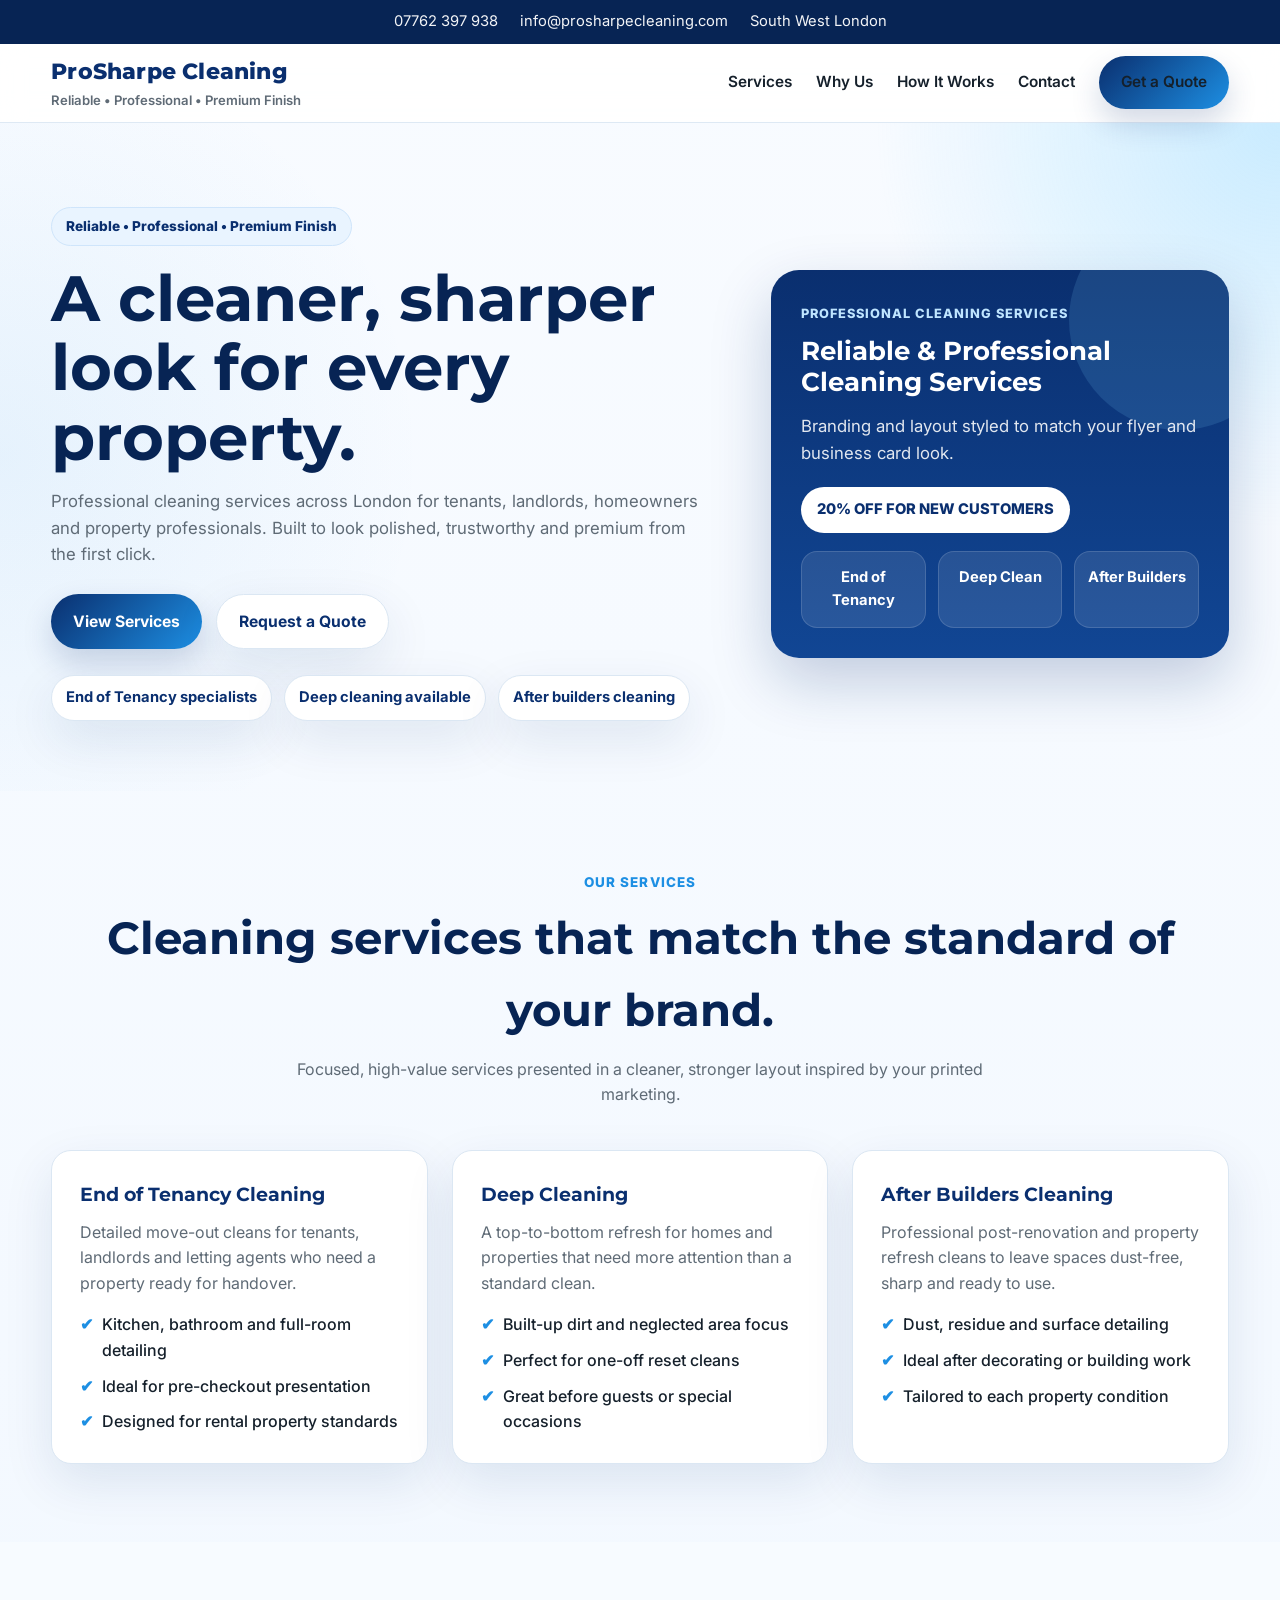
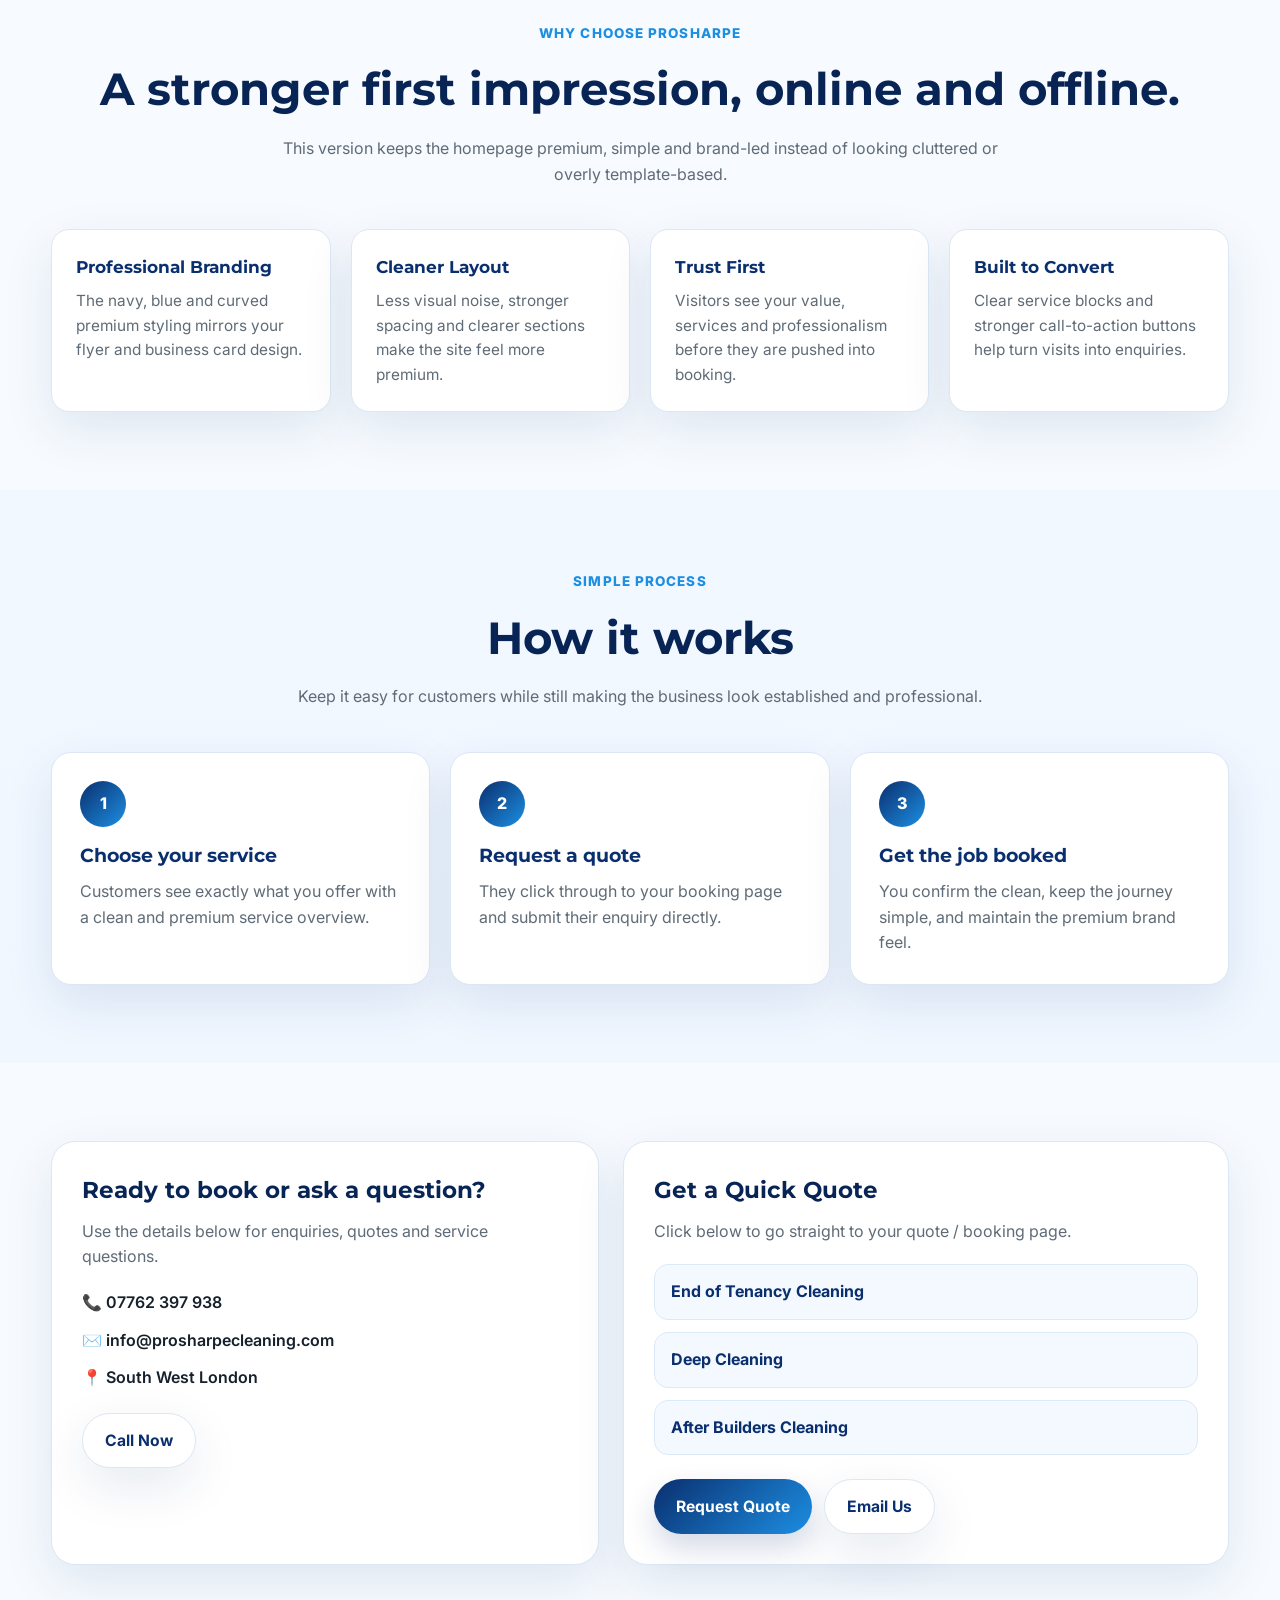
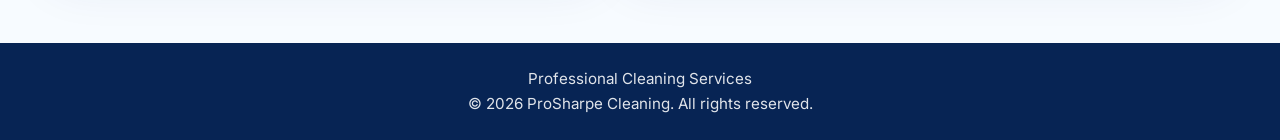
==== index.html @ 60912e48 "Update index.html" ====
<!DOCTYPE html>
<html lang="en">
<head>
  <meta charset="UTF-8" />
  <meta name="viewport" content="width=device-width, initial-scale=1.0" />
  <title>ProSharpe Cleaning | Professional Cleaning Services in London</title>
  <meta name="description" content="ProSharpe Cleaning provides professional end of tenancy cleaning, deep cleaning and after builders cleaning across London." />
  <link rel="preconnect" href="https://fonts.googleapis.com">
  <link rel="preconnect" href="https://fonts.gstatic.com" crossorigin>
  <link href="https://fonts.googleapis.com/css2?family=Montserrat:wght@500;600;700;800&family=Inter:wght@400;500;600;700;800&display=swap" rel="stylesheet">

  <style>
    :root{
      --navy:#0a2f6f;
      --navy-dark:#072454;
      --blue:#1d8fe3;
      --blue-light:#7fd3ff;
      --sky:#eef7ff;
      --white:#ffffff;
      --text:#15202b;
      --muted:#5f6b76;
      --line:#dbe7f3;
      --shadow:0 18px 50px rgba(10,47,111,0.10);
      --radius:20px;
      --radius-sm:14px;
      --max:1180px;
    }

    *{
      margin:0;
      padding:0;
      box-sizing:border-box;
    }

    html{
      scroll-behavior:smooth;
    }

    body{
      font-family:'Inter',sans-serif;
      color:var(--text);
      background:linear-gradient(180deg,#f8fbff 0%, #eef6ff 100%);
      line-height:1.6;
    }

    a{
      text-decoration:none;
      color:inherit;
    }

    img{
      max-width:100%;
      display:block;
    }

    .container{
      width:min(92%, var(--max));
      margin:0 auto;
    }

    .topbar{
      background:var(--navy-dark);
      color:var(--white);
      font-size:0.92rem;
    }

    .topbar .container{
      display:flex;
      justify-content:center;
      gap:22px;
      flex-wrap:wrap;
      padding:10px 0;
      text-align:center;
    }

    .topbar span{
      opacity:0.95;
    }

    header{
      position:sticky;
      top:0;
      z-index:1000;
      backdrop-filter:blur(12px);
      background:rgba(255,255,255,0.88);
      border-bottom:1px solid rgba(219,231,243,0.9);
    }

    nav{
      display:flex;
      align-items:center;
      justify-content:space-between;
      gap:20px;
      min-height:78px;
    }

    .brand{
      display:flex;
      flex-direction:column;
      gap:2px;
    }

    .brand-name{
      font-family:'Montserrat',sans-serif;
      font-size:1.35rem;
      font-weight:800;
      color:var(--navy);
      letter-spacing:0.2px;
    }

    .brand-tag{
      font-size:0.82rem;
      color:var(--muted);
      font-weight:600;
    }

    .nav-links{
      display:flex;
      align-items:center;
      gap:24px;
      flex-wrap:wrap;
    }

    .nav-links a{
      color:var(--text);
      font-weight:600;
      font-size:0.96rem;
      transition:0.2s ease;
    }

    .nav-links a:hover{
      color:var(--navy);
    }

    .btn{
      display:inline-flex;
      align-items:center;
      justify-content:center;
      gap:10px;
      padding:14px 22px;
      border-radius:999px;
      font-weight:700;
      font-size:0.98rem;
      transition:0.25s ease;
      border:none;
      cursor:pointer;
    }

    .btn-primary{
      background:linear-gradient(135deg,var(--navy),var(--blue));
      color:var(--white);
      box-shadow:0 14px 30px rgba(10,47,111,0.18);
    }

    .btn-primary:hover{
      transform:translateY(-2px);
    }

    .btn-secondary{
      background:var(--white);
      color:var(--navy);
      border:1px solid var(--line);
      box-shadow:var(--shadow);
    }

    .btn-secondary:hover{
      transform:translateY(-2px);
    }

    .hero{
      position:relative;
      overflow:hidden;
      padding:84px 0 70px;
      background:
        radial-gradient(circle at top right, rgba(127,211,255,0.38), transparent 28%),
        radial-gradient(circle at left center, rgba(29,143,227,0.08), transparent 32%);
    }

    .hero-grid{
      display:grid;
      grid-template-columns:1.2fr 0.8fr;
      gap:34px;
      align-items:center;
    }

    .eyebrow{
      display:inline-flex;
      align-items:center;
      gap:8px;
      background:#e9f4ff;
      color:var(--navy);
      border:1px solid #cfe5fb;
      border-radius:999px;
      padding:8px 14px;
      font-size:0.85rem;
      font-weight:800;
      margin-bottom:18px;
    }

    h1{
      font-family:'Montserrat',sans-serif;
      font-size:clamp(2.3rem,5vw,4.35rem);
      line-height:1.08;
      color:var(--navy-dark);
      margin-bottom:16px;
      max-width:720px;
    }

    .hero p{
      font-size:1.05rem;
      color:var(--muted);
      max-width:650px;
      margin-bottom:26px;
    }

    .hero-actions{
      display:flex;
      gap:14px;
      flex-wrap:wrap;
      margin-bottom:26px;
    }

    .hero-points{
      display:flex;
      flex-wrap:wrap;
      gap:12px;
    }

    .hero-points span{
      background:var(--white);
      border:1px solid var(--line);
      color:var(--navy);
      padding:10px 14px;
      border-radius:999px;
      font-weight:700;
      font-size:0.92rem;
      box-shadow:var(--shadow);
    }

    .hero-card{
      background:linear-gradient(180deg, #0a2f6f 0%, #114694 100%);
      color:var(--white);
      border-radius:28px;
      padding:30px;
      box-shadow:0 24px 60px rgba(10,47,111,0.22);
      position:relative;
      overflow:hidden;
    }

    .hero-card::before{
      content:"";
      position:absolute;
      width:220px;
      height:220px;
      border-radius:50%;
      background:rgba(127,211,255,0.14);
      top:-60px;
      right:-60px;
    }

    .hero-card small{
      display:inline-block;
      font-weight:800;
      font-size:0.8rem;
      letter-spacing:1px;
      text-transform:uppercase;
      color:#bfe5ff;
      margin-bottom:12px;
      position:relative;
      z-index:1;
    }

    .hero-card h3{
      font-family:'Montserrat',sans-serif;
      font-size:1.6rem;
      line-height:1.2;
      margin-bottom:16px;
      position:relative;
      z-index:1;
    }

    .hero-card p{
      color:rgba(255,255,255,0.88);
      margin-bottom:20px;
      position:relative;
      z-index:1;
    }

    .offer-badge{
      display:inline-flex;
      background:#ffffff;
      color:var(--navy);
      border-radius:999px;
      padding:11px 16px;
      font-weight:800;
      font-size:0.92rem;
      position:relative;
      z-index:1;
      margin-bottom:18px;
    }

    .service-mini{
      display:grid;
      grid-template-columns:repeat(3,1fr);
      gap:12px;
      position:relative;
      z-index:1;
    }

    .service-mini div{
      background:rgba(255,255,255,0.10);
      border:1px solid rgba(255,255,255,0.14);
      border-radius:16px;
      padding:14px 12px;
      text-align:center;
      font-weight:700;
      font-size:0.92rem;
    }

    section{
      padding:78px 0;
    }

    .section-heading{
      text-align:center;
      margin-bottom:42px;
    }

    .section-heading .label{
      display:inline-block;
      color:var(--blue);
      font-size:0.84rem;
      text-transform:uppercase;
      font-weight:800;
      letter-spacing:1.1px;
      margin-bottom:10px;
    }

    .section-heading h2{
      font-family:'Montserrat',sans-serif;
      font-size:clamp(1.8rem,4vw,2.8rem);
      color:var(--navy-dark);
      margin-bottom:10px;
    }

    .section-heading p{
      color:var(--muted);
      max-width:760px;
      margin:0 auto;
    }

    .services-grid{
      display:grid;
      grid-template-columns:repeat(3,1fr);
      gap:24px;
    }

    .card{
      background:var(--white);
      border:1px solid var(--line);
      border-radius:var(--radius);
      padding:28px;
      box-shadow:var(--shadow);
    }

    .card h3{
      font-family:'Montserrat',sans-serif;
      color:var(--navy);
      font-size:1.2rem;
      margin-bottom:10px;
    }

    .card p{
      color:var(--muted);
      margin-bottom:16px;
    }

    .card ul{
      list-style:none;
      display:grid;
      gap:10px;
    }

    .card ul li{
      position:relative;
      padding-left:22px;
      color:var(--text);
      font-weight:500;
    }

    .card ul li::before{
      content:"✔";
      position:absolute;
      left:0;
      top:0;
      color:var(--blue);
      font-weight:800;
    }

    .why-grid{
      display:grid;
      grid-template-columns:repeat(4,1fr);
      gap:20px;
    }

    .why-box{
      background:var(--white);
      border:1px solid var(--line);
      border-radius:18px;
      padding:24px;
      box-shadow:var(--shadow);
    }

    .why-box h3{
      color:var(--navy);
      margin-bottom:8px;
      font-family:'Montserrat',sans-serif;
      font-size:1.05rem;
    }

    .why-box p{
      color:var(--muted);
      font-size:0.96rem;
    }

    .steps{
      display:grid;
      grid-template-columns:repeat(3,1fr);
      gap:20px;
    }

    .step{
      background:var(--white);
      border:1px solid var(--line);
      border-radius:20px;
      padding:28px;
      box-shadow:var(--shadow);
    }

    .step-number{
      width:46px;
      height:46px;
      border-radius:50%;
      display:grid;
      place-items:center;
      background:linear-gradient(135deg,var(--navy),var(--blue));
      color:var(--white);
      font-weight:800;
      margin-bottom:14px;
    }

    .step h3{
      color:var(--navy);
      margin-bottom:8px;
      font-family:'Montserrat',sans-serif;
    }

    .step p{
      color:var(--muted);
    }

    .contact-wrap{
      display:grid;
      grid-template-columns:0.95fr 1.05fr;
      gap:24px;
      align-items:stretch;
    }

    .contact-card,
    .quote-card{
      background:var(--white);
      border:1px solid var(--line);
      border-radius:24px;
      padding:30px;
      box-shadow:var(--shadow);
    }

    .contact-card h3,
    .quote-card h3{
      font-family:'Montserrat',sans-serif;
      color:var(--navy-dark);
      font-size:1.45rem;
      margin-bottom:10px;
    }

    .contact-card p,
    .quote-card p{
      color:var(--muted);
      margin-bottom:20px;
    }

    .contact-list{
      list-style:none;
      display:grid;
      gap:12px;
      margin-bottom:22px;
    }

    .contact-list li{
      font-weight:600;
      color:var(--text);
    }

    .quote-features{
      display:grid;
      gap:12px;
      margin-bottom:24px;
    }

    .quote-features div{
      padding:14px 16px;
      border-radius:14px;
      background:#f4f9ff;
      border:1px solid #dbeaf9;
      color:var(--navy);
      font-weight:700;
    }

    .quote-actions{
      display:flex;
      gap:12px;
      flex-wrap:wrap;
    }

    footer{
      background:var(--navy-dark);
      color:rgba(255,255,255,0.88);
      padding:24px 0;
      text-align:center;
      font-size:0.95rem;
    }

    @media (max-width: 1100px){
      .hero-grid,
      .contact-wrap,
      .services-grid,
      .why-grid,
      .steps{
        grid-template-columns:1fr;
      }

      .service-mini{
        grid-template-columns:1fr;
      }
    }

    @media (max-width: 860px){
      nav{
        flex-direction:column;
        align-items:flex-start;
        padding:16px 0;
      }

      .nav-links{
        width:100%;
        gap:14px;
      }

      h1{
        font-size:2.35rem;
      }

      .hero{
        padding-top:54px;
      }
    }

    @media (max-width: 540px){
      .topbar .container{
        gap:8px;
        flex-direction:column;
      }

      .hero-actions,
      .quote-actions{
        flex-direction:column;
      }

      .btn{
        width:100%;
      }
    }
  </style>
</head>
<body>

  <div class="topbar">
    <div class="container">
      <span>07762 397 938</span>
      <span>info@prosharpecleaning.com</span>
      <span>South West London</span>
    </div>
  </div>

  <header>
    <div class="container">
      <nav>
        <div class="brand">
          <div class="brand-name">ProSharpe Cleaning</div>
          <div class="brand-tag">Reliable • Professional • Premium Finish</div>
        </div>

        <div class="nav-links">
          <a href="#services">Services</a>
          <a href="#why-us">Why Us</a>
          <a href="#how-it-works">How It Works</a>
          <a href="#contact">Contact</a>
          <a class="btn btn-primary" href="https://prosharpecleaning.simplybook.it/v2/#book" target="_blank" rel="noopener noreferrer">Get a Quote</a>
        </div>
      </nav>
    </div>
  </header>

  <main>
    <section class="hero" id="home">
      <div class="container">
        <div class="hero-grid">
          <div>
            <div class="eyebrow">Reliable • Professional • Premium Finish</div>
            <h1>A cleaner, sharper look for every property.</h1>
            <p>
              Professional cleaning services across London for tenants, landlords, homeowners and property professionals.
              Built to look polished, trustworthy and premium from the first click.
            </p>

            <div class="hero-actions">
              <a class="btn btn-primary" href="#services">View Services</a>
              <a class="btn btn-secondary" href="https://prosharpecleaning.simplybook.it/v2/#book" target="_blank" rel="noopener noreferrer">Request a Quote</a>
            </div>

            <div class="hero-points">
              <span>End of Tenancy specialists</span>
              <span>Deep cleaning available</span>
              <span>After builders cleaning</span>
            </div>
          </div>

          <div class="hero-card">
            <small>Professional Cleaning Services</small>
            <h3>Reliable & Professional Cleaning Services</h3>
            <p>
              Branding and layout styled to match your flyer and business card look.
            </p>
            <div class="offer-badge">20% OFF FOR NEW CUSTOMERS</div>

            <div class="service-mini">
              <div>End of Tenancy</div>
              <div>Deep Clean</div>
              <div>After Builders</div>
            </div>
          </div>
        </div>
      </div>
    </section>

    <section id="services">
      <div class="container">
        <div class="section-heading">
          <div class="label">Our Services</div>
          <h2>Cleaning services that match the standard of your brand.</h2>
          <p>
            Focused, high-value services presented in a cleaner, stronger layout inspired by your printed marketing.
          </p>
        </div>

        <div class="services-grid">
          <div class="card">
            <h3>End of Tenancy Cleaning</h3>
            <p>
              Detailed move-out cleans for tenants, landlords and letting agents who need a property ready for handover.
            </p>
            <ul>
              <li>Kitchen, bathroom and full-room detailing</li>
              <li>Ideal for pre-checkout presentation</li>
              <li>Designed for rental property standards</li>
            </ul>
          </div>

          <div class="card">
            <h3>Deep Cleaning</h3>
            <p>
              A top-to-bottom refresh for homes and properties that need more attention than a standard clean.
            </p>
            <ul>
              <li>Built-up dirt and neglected area focus</li>
              <li>Perfect for one-off reset cleans</li>
              <li>Great before guests or special occasions</li>
            </ul>
          </div>

          <div class="card">
            <h3>After Builders Cleaning</h3>
            <p>
              Professional post-renovation and property refresh cleans to leave spaces dust-free, sharp and ready to use.
            </p>
            <ul>
              <li>Dust, residue and surface detailing</li>
              <li>Ideal after decorating or building work</li>
              <li>Tailored to each property condition</li>
            </ul>
          </div>
        </div>
      </div>
    </section>

    <section id="why-us" style="background:#f7fbff;">
      <div class="container">
        <div class="section-heading">
          <div class="label">Why Choose ProSharpe</div>
          <h2>A stronger first impression, online and offline.</h2>
          <p>
            This version keeps the homepage premium, simple and brand-led instead of looking cluttered or overly template-based.
          </p>
        </div>

        <div class="why-grid">
          <div class="why-box">
            <h3>Professional Branding</h3>
            <p>The navy, blue and curved premium styling mirrors your flyer and business card design.</p>
          </div>
          <div class="why-box">
            <h3>Cleaner Layout</h3>
            <p>Less visual noise, stronger spacing and clearer sections make the site feel more premium.</p>
          </div>
          <div class="why-box">
            <h3>Trust First</h3>
            <p>Visitors see your value, services and professionalism before they are pushed into booking.</p>
          </div>
          <div class="why-box">
            <h3>Built to Convert</h3>
            <p>Clear service blocks and stronger call-to-action buttons help turn visits into enquiries.</p>
          </div>
        </div>
      </div>
    </section>

    <section id="how-it-works">
      <div class="container">
        <div class="section-heading">
          <div class="label">Simple Process</div>
          <h2>How it works</h2>
          <p>Keep it easy for customers while still making the business look established and professional.</p>
        </div>

        <div class="steps">
          <div class="step">
            <div class="step-number">1</div>
            <h3>Choose your service</h3>
            <p>Customers see exactly what you offer with a clean and premium service overview.</p>
          </div>

          <div class="step">
            <div class="step-number">2</div>
            <h3>Request a quote</h3>
            <p>They click through to your booking page and submit their enquiry directly.</p>
          </div>

          <div class="step">
            <div class="step-number">3</div>
            <h3>Get the job booked</h3>
            <p>You confirm the clean, keep the journey simple, and maintain the premium brand feel.</p>
          </div>
        </div>
      </div>
    </section>

    <section id="contact" style="background:#f7fbff;">
      <div class="container">
        <div class="contact-wrap">
          <div class="contact-card">
            <h3>Ready to book or ask a question?</h3>
            <p>Use the details below for enquiries, quotes and service questions.</p>

            <ul class="contact-list">
              <li>📞 07762 397 938</li>
              <li>✉️ info@prosharpecleaning.com</li>
              <li>📍 South West London</li>
            </ul>

            <a class="btn btn-secondary" href="tel:07762397938">Call Now</a>
          </div>

          <div class="quote-card">
            <h3>Get a Quick Quote</h3>
            <p>
              Click below to go straight to your quote / booking page.
            </p>

            <div class="quote-features">
              <div>End of Tenancy Cleaning</div>
              <div>Deep Cleaning</div>
              <div>After Builders Cleaning</div>
            </div>

            <div class="quote-actions">
              <a class="btn btn-primary" href="https://prosharpecleaning.simplybook.it/v2/#book" target="_blank" rel="noopener noreferrer">Request Quote</a>
              <a class="btn btn-secondary" href="mailto:info@prosharpecleaning.com">Email Us</a>
            </div>
          </div>
        </div>
      </div>
    </section>
  </main>

  <footer>
    <div class="container">
      Professional Cleaning Services<br>
      © 2026 ProSharpe Cleaning. All rights reserved.
    </div>
  </footer>

</body>
</html>
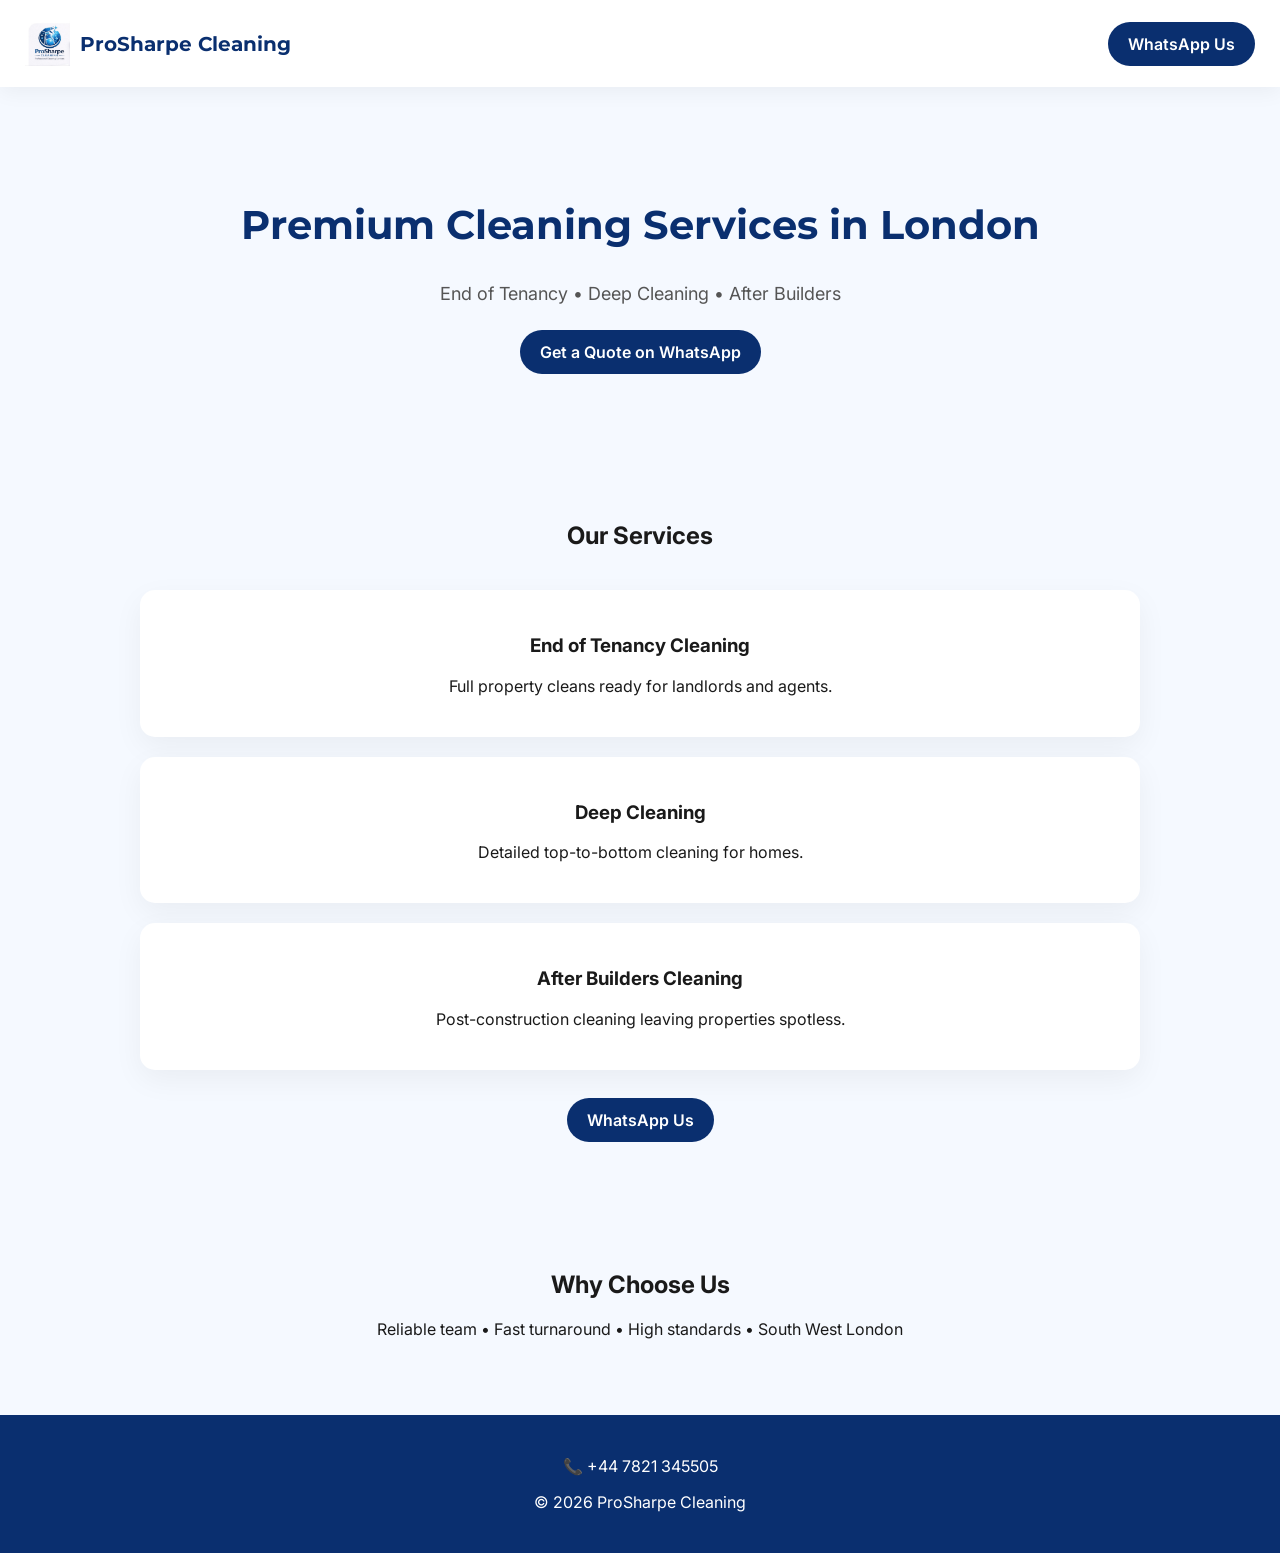
==== commit bb47bd2b: "Update index.html" ====
--- a/index.html
+++ b/index.html
@@ -1,813 +1,148 @@
 <!DOCTYPE html>
 <html lang="en">
 <head>
-  <meta charset="UTF-8" />
-  <meta name="viewport" content="width=device-width, initial-scale=1.0" />
-  <title>ProSharpe Cleaning | Professional Cleaning Services in London</title>
-  <meta name="description" content="ProSharpe Cleaning provides professional end of tenancy cleaning, deep cleaning and after builders cleaning across London." />
-  <link rel="preconnect" href="https://fonts.googleapis.com">
-  <link rel="preconnect" href="https://fonts.gstatic.com" crossorigin>
-  <link href="https://fonts.googleapis.com/css2?family=Montserrat:wght@500;600;700;800&family=Inter:wght@400;500;600;700;800&display=swap" rel="stylesheet">
+<meta charset="UTF-8">
+<meta name="viewport" content="width=device-width, initial-scale=1.0">
+<title>ProSharpe Cleaning | Premium Cleaning Services London</title>
 
-  <style>
-    :root{
-      --navy:#0a2f6f;
-      --navy-dark:#072454;
-      --blue:#1d8fe3;
-      --blue-light:#7fd3ff;
-      --sky:#eef7ff;
-      --white:#ffffff;
-      --text:#15202b;
-      --muted:#5f6b76;
-      --line:#dbe7f3;
-      --shadow:0 18px 50px rgba(10,47,111,0.10);
-      --radius:20px;
-      --radius-sm:14px;
-      --max:1180px;
-    }
+<link href="https://fonts.googleapis.com/css2?family=Montserrat:wght@600;700;800&family=Inter:wght@400;500;600&display=swap" rel="stylesheet">
 
-    *{
-      margin:0;
-      padding:0;
-      box-sizing:border-box;
-    }
+<style>
+body {
+  margin:0;
+  font-family:'Inter', sans-serif;
+  background:#f5f9ff;
+  color:#1a1a1a;
+}
 
-    html{
-      scroll-behavior:smooth;
-    }
+header {
+  background:#fff;
+  padding:15px 25px;
+  display:flex;
+  justify-content:space-between;
+  align-items:center;
+  box-shadow:0 5px 20px rgba(0,0,0,0.05);
+}
 
-    body{
-      font-family:'Inter',sans-serif;
-      color:var(--text);
-      background:linear-gradient(180deg,#f8fbff 0%, #eef6ff 100%);
-      line-height:1.6;
-    }
+.logo {
+  display:flex;
+  align-items:center;
+  gap:10px;
+}
 
-    a{
-      text-decoration:none;
-      color:inherit;
-    }
+.logo img {
+  height:45px;
+}
 
-    img{
-      max-width:100%;
-      display:block;
-    }
+.logo h2 {
+  font-family:'Montserrat', sans-serif;
+  color:#0a2f6f;
+  font-size:20px;
+}
 
-    .container{
-      width:min(92%, var(--max));
-      margin:0 auto;
-    }
+.btn {
+  background:#0a2f6f;
+  color:#fff;
+  padding:12px 20px;
+  border-radius:50px;
+  text-decoration:none;
+  font-weight:600;
+}
 
-    .topbar{
-      background:var(--navy-dark);
-      color:var(--white);
-      font-size:0.92rem;
-    }
+.hero {
+  padding:80px 20px;
+  text-align:center;
+}
 
-    .topbar .container{
-      display:flex;
-      justify-content:center;
-      gap:22px;
-      flex-wrap:wrap;
-      padding:10px 0;
-      text-align:center;
-    }
+.hero h1 {
+  font-family:'Montserrat', sans-serif;
+  font-size:40px;
+  color:#0a2f6f;
+}
 
-    .topbar span{
-      opacity:0.95;
-    }
+.hero p {
+  margin-top:15px;
+  font-size:18px;
+  color:#555;
+}
 
-    header{
-      position:sticky;
-      top:0;
-      z-index:1000;
-      backdrop-filter:blur(12px);
-      background:rgba(255,255,255,0.88);
-      border-bottom:1px solid rgba(219,231,243,0.9);
-    }
+.section {
+  padding:60px 20px;
+  text-align:center;
+}
 
-    nav{
-      display:flex;
-      align-items:center;
-      justify-content:space-between;
-      gap:20px;
-      min-height:78px;
-    }
+.services {
+  display:grid;
+  gap:20px;
+  max-width:1000px;
+  margin:40px auto;
+}
 
-    .brand{
-      display:flex;
-      flex-direction:column;
-      gap:2px;
-    }
+.card {
+  background:#fff;
+  padding:25px;
+  border-radius:15px;
+  box-shadow:0 10px 30px rgba(0,0,0,0.05);
+}
 
-    .brand-name{
-      font-family:'Montserrat',sans-serif;
-      font-size:1.35rem;
-      font-weight:800;
-      color:var(--navy);
-      letter-spacing:0.2px;
-    }
+footer {
+  background:#0a2f6f;
+  color:#fff;
+  text-align:center;
+  padding:25px;
+}
+</style>
+</head>
 
-    .brand-tag{
-      font-size:0.82rem;
-      color:var(--muted);
-      font-weight:600;
-    }
-
-    .nav-links{
-      display:flex;
-      align-items:center;
-      gap:24px;
-      flex-wrap:wrap;
-    }
-
-    .nav-links a{
-      color:var(--text);
-      font-weight:600;
-      font-size:0.96rem;
-      transition:0.2s ease;
-    }
-
-    .nav-links a:hover{
-      color:var(--navy);
-    }
-
-    .btn{
-      display:inline-flex;
-      align-items:center;
-      justify-content:center;
-      gap:10px;
-      padding:14px 22px;
-      border-radius:999px;
-      font-weight:700;
-      font-size:0.98rem;
-      transition:0.25s ease;
-      border:none;
-      cursor:pointer;
-    }
-
-    .btn-primary{
-      background:linear-gradient(135deg,var(--navy),var(--blue));
-      color:var(--white);
-      box-shadow:0 14px 30px rgba(10,47,111,0.18);
-    }
-
-    .btn-primary:hover{
-      transform:translateY(-2px);
-    }
-
-    .btn-secondary{
-      background:var(--white);
-      color:var(--navy);
-      border:1px solid var(--line);
-      box-shadow:var(--shadow);
-    }
-
-    .btn-secondary:hover{
-      transform:translateY(-2px);
-    }
-
-    .hero{
-      position:relative;
-      overflow:hidden;
-      padding:84px 0 70px;
-      background:
-        radial-gradient(circle at top right, rgba(127,211,255,0.38), transparent 28%),
-        radial-gradient(circle at left center, rgba(29,143,227,0.08), transparent 32%);
-    }
-
-    .hero-grid{
-      display:grid;
-      grid-template-columns:1.2fr 0.8fr;
-      gap:34px;
-      align-items:center;
-    }
-
-    .eyebrow{
-      display:inline-flex;
-      align-items:center;
-      gap:8px;
-      background:#e9f4ff;
-      color:var(--navy);
-      border:1px solid #cfe5fb;
-      border-radius:999px;
-      padding:8px 14px;
-      font-size:0.85rem;
-      font-weight:800;
-      margin-bottom:18px;
-    }
-
-    h1{
-      font-family:'Montserrat',sans-serif;
-      font-size:clamp(2.3rem,5vw,4.35rem);
-      line-height:1.08;
-      color:var(--navy-dark);
-      margin-bottom:16px;
-      max-width:720px;
-    }
-
-    .hero p{
-      font-size:1.05rem;
-      color:var(--muted);
-      max-width:650px;
-      margin-bottom:26px;
-    }
-
-    .hero-actions{
-      display:flex;
-      gap:14px;
-      flex-wrap:wrap;
-      margin-bottom:26px;
-    }
-
-    .hero-points{
-      display:flex;
-      flex-wrap:wrap;
-      gap:12px;
-    }
-
-    .hero-points span{
-      background:var(--white);
-      border:1px solid var(--line);
-      color:var(--navy);
-      padding:10px 14px;
-      border-radius:999px;
-      font-weight:700;
-      font-size:0.92rem;
-      box-shadow:var(--shadow);
-    }
-
-    .hero-card{
-      background:linear-gradient(180deg, #0a2f6f 0%, #114694 100%);
-      color:var(--white);
-      border-radius:28px;
-      padding:30px;
-      box-shadow:0 24px 60px rgba(10,47,111,0.22);
-      position:relative;
-      overflow:hidden;
-    }
-
-    .hero-card::before{
-      content:"";
-      position:absolute;
-      width:220px;
-      height:220px;
-      border-radius:50%;
-      background:rgba(127,211,255,0.14);
-      top:-60px;
-      right:-60px;
-    }
-
-    .hero-card small{
-      display:inline-block;
-      font-weight:800;
-      font-size:0.8rem;
-      letter-spacing:1px;
-      text-transform:uppercase;
-      color:#bfe5ff;
-      margin-bottom:12px;
-      position:relative;
-      z-index:1;
-    }
-
-    .hero-card h3{
-      font-family:'Montserrat',sans-serif;
-      font-size:1.6rem;
-      line-height:1.2;
-      margin-bottom:16px;
-      position:relative;
-      z-index:1;
-    }
-
-    .hero-card p{
-      color:rgba(255,255,255,0.88);
-      margin-bottom:20px;
-      position:relative;
-      z-index:1;
-    }
-
-    .offer-badge{
-      display:inline-flex;
-      background:#ffffff;
-      color:var(--navy);
-      border-radius:999px;
-      padding:11px 16px;
-      font-weight:800;
-      font-size:0.92rem;
-      position:relative;
-      z-index:1;
-      margin-bottom:18px;
-    }
-
-    .service-mini{
-      display:grid;
-      grid-template-columns:repeat(3,1fr);
-      gap:12px;
-      position:relative;
-      z-index:1;
-    }
-
-    .service-mini div{
-      background:rgba(255,255,255,0.10);
-      border:1px solid rgba(255,255,255,0.14);
-      border-radius:16px;
-      padding:14px 12px;
-      text-align:center;
-      font-weight:700;
-      font-size:0.92rem;
-    }
-
-    section{
-      padding:78px 0;
-    }
-
-    .section-heading{
-      text-align:center;
-      margin-bottom:42px;
-    }
-
-    .section-heading .label{
-      display:inline-block;
-      color:var(--blue);
-      font-size:0.84rem;
-      text-transform:uppercase;
-      font-weight:800;
-      letter-spacing:1.1px;
-      margin-bottom:10px;
-    }
-
-    .section-heading h2{
-      font-family:'Montserrat',sans-serif;
-      font-size:clamp(1.8rem,4vw,2.8rem);
-      color:var(--navy-dark);
-      margin-bottom:10px;
-    }
-
-    .section-heading p{
-      color:var(--muted);
-      max-width:760px;
-      margin:0 auto;
-    }
-
-    .services-grid{
-      display:grid;
-      grid-template-columns:repeat(3,1fr);
-      gap:24px;
-    }
-
-    .card{
-      background:var(--white);
-      border:1px solid var(--line);
-      border-radius:var(--radius);
-      padding:28px;
-      box-shadow:var(--shadow);
-    }
-
-    .card h3{
-      font-family:'Montserrat',sans-serif;
-      color:var(--navy);
-      font-size:1.2rem;
-      margin-bottom:10px;
-    }
-
-    .card p{
-      color:var(--muted);
-      margin-bottom:16px;
-    }
-
-    .card ul{
-      list-style:none;
-      display:grid;
-      gap:10px;
-    }
-
-    .card ul li{
-      position:relative;
-      padding-left:22px;
-      color:var(--text);
-      font-weight:500;
-    }
-
-    .card ul li::before{
-      content:"✔";
-      position:absolute;
-      left:0;
-      top:0;
-      color:var(--blue);
-      font-weight:800;
-    }
-
-    .why-grid{
-      display:grid;
-      grid-template-columns:repeat(4,1fr);
-      gap:20px;
-    }
-
-    .why-box{
-      background:var(--white);
-      border:1px solid var(--line);
-      border-radius:18px;
-      padding:24px;
-      box-shadow:var(--shadow);
-    }
-
-    .why-box h3{
-      color:var(--navy);
-      margin-bottom:8px;
-      font-family:'Montserrat',sans-serif;
-      font-size:1.05rem;
-    }
-
-    .why-box p{
-      color:var(--muted);
-      font-size:0.96rem;
-    }
-
-    .steps{
-      display:grid;
-      grid-template-columns:repeat(3,1fr);
-      gap:20px;
-    }
-
-    .step{
-      background:var(--white);
-      border:1px solid var(--line);
-      border-radius:20px;
-      padding:28px;
-      box-shadow:var(--shadow);
-    }
-
-    .step-number{
-      width:46px;
-      height:46px;
-      border-radius:50%;
-      display:grid;
-      place-items:center;
-      background:linear-gradient(135deg,var(--navy),var(--blue));
-      color:var(--white);
-      font-weight:800;
-      margin-bottom:14px;
-    }
-
-    .step h3{
-      color:var(--navy);
-      margin-bottom:8px;
-      font-family:'Montserrat',sans-serif;
-    }
-
-    .step p{
-      color:var(--muted);
-    }
-
-    .contact-wrap{
-      display:grid;
-      grid-template-columns:0.95fr 1.05fr;
-      gap:24px;
-      align-items:stretch;
-    }
-
-    .contact-card,
-    .quote-card{
-      background:var(--white);
-      border:1px solid var(--line);
-      border-radius:24px;
-      padding:30px;
-      box-shadow:var(--shadow);
-    }
-
-    .contact-card h3,
-    .quote-card h3{
-      font-family:'Montserrat',sans-serif;
-      color:var(--navy-dark);
-      font-size:1.45rem;
-      margin-bottom:10px;
-    }
-
-    .contact-card p,
-    .quote-card p{
-      color:var(--muted);
-      margin-bottom:20px;
-    }
-
-    .contact-list{
-      list-style:none;
-      display:grid;
-      gap:12px;
-      margin-bottom:22px;
-    }
-
-    .contact-list li{
-      font-weight:600;
-      color:var(--text);
-    }
-
-    .quote-features{
-      display:grid;
-      gap:12px;
-      margin-bottom:24px;
-    }
-
-    .quote-features div{
-      padding:14px 16px;
-      border-radius:14px;
-      background:#f4f9ff;
-      border:1px solid #dbeaf9;
-      color:var(--navy);
-      font-weight:700;
-    }
-
-    .quote-actions{
-      display:flex;
-      gap:12px;
-      flex-wrap:wrap;
-    }
-
-    footer{
-      background:var(--navy-dark);
-      color:rgba(255,255,255,0.88);
-      padding:24px 0;
-      text-align:center;
-      font-size:0.95rem;
-    }
-
-    @media (max-width: 1100px){
-      .hero-grid,
-      .contact-wrap,
-      .services-grid,
-      .why-grid,
-      .steps{
-        grid-template-columns:1fr;
-      }
-
-      .service-mini{
-        grid-template-columns:1fr;
-      }
-    }
-
-    @media (max-width: 860px){
-      nav{
-        flex-direction:column;
-        align-items:flex-start;
-        padding:16px 0;
-      }
-
-      .nav-links{
-        width:100%;
-        gap:14px;
-      }
-
-      h1{
-        font-size:2.35rem;
-      }
-
-      .hero{
-        padding-top:54px;
-      }
-    }
-
-    @media (max-width: 540px){
-      .topbar .container{
-        gap:8px;
-        flex-direction:column;
-      }
-
-      .hero-actions,
-      .quote-actions{
-        flex-direction:column;
-      }
-
-      .btn{
-        width:100%;
-      }
-    }
-  </style>
-</head>
 <body>
 
-  <div class="topbar">
-    <div class="container">
-      <span>07762 397 938</span>
-      <span>info@prosharpecleaning.com</span>
-      <span>South West London</span>
+<header>
+  <div class="logo">
+    <img src="logo.jpg" alt="ProSharpe Cleaning">
+    <h2>ProSharpe Cleaning</h2>
+  </div>
+  <a class="btn" href="https://wa.me/447821345505?text=Hi%20ProSharpe%20Cleaning%2C%20I%27d%20like%20a%20quote">WhatsApp Us</a>
+</header>
+
+<section class="hero">
+  <h1>Premium Cleaning Services in London</h1>
+  <p>End of Tenancy • Deep Cleaning • After Builders</p>
+  <br>
+  <a class="btn" href="https://wa.me/447821345505?text=Hi%20ProSharpe%20Cleaning%2C%20I%27d%20like%20a%20quote">Get a Quote on WhatsApp</a>
+</section>
+
+<section class="section">
+  <h2>Our Services</h2>
+
+  <div class="services">
+    <div class="card">
+      <h3>End of Tenancy Cleaning</h3>
+      <p>Full property cleans ready for landlords and agents.</p>
+    </div>
+
+    <div class="card">
+      <h3>Deep Cleaning</h3>
+      <p>Detailed top-to-bottom cleaning for homes.</p>
+    </div>
+
+    <div class="card">
+      <h3>After Builders Cleaning</h3>
+      <p>Post-construction cleaning leaving properties spotless.</p>
     </div>
   </div>
 
-  <header>
-    <div class="container">
-      <nav>
-        <div class="brand">
-          <div class="brand-name">ProSharpe Cleaning</div>
-          <div class="brand-tag">Reliable • Professional • Premium Finish</div>
-        </div>
+  <a class="btn" href="https://wa.me/447821345505?text=Hi%20ProSharpe%20Cleaning%2C%20I%27d%20like%20a%20quote">WhatsApp Us</a>
+</section>
 
-        <div class="nav-links">
-          <a href="#services">Services</a>
-          <a href="#why-us">Why Us</a>
-          <a href="#how-it-works">How It Works</a>
-          <a href="#contact">Contact</a>
-          <a class="btn btn-primary" href="https://prosharpecleaning.simplybook.it/v2/#book" target="_blank" rel="noopener noreferrer">Get a Quote</a>
-        </div>
-      </nav>
-    </div>
-  </header>
+<section class="section">
+  <h2>Why Choose Us</h2>
+  <p>Reliable team • Fast turnaround • High standards • South West London</p>
+</section>
 
-  <main>
-    <section class="hero" id="home">
-      <div class="container">
-        <div class="hero-grid">
-          <div>
-            <div class="eyebrow">Reliable • Professional • Premium Finish</div>
-            <h1>A cleaner, sharper look for every property.</h1>
-            <p>
-              Professional cleaning services across London for tenants, landlords, homeowners and property professionals.
-              Built to look polished, trustworthy and premium from the first click.
-            </p>
-
-            <div class="hero-actions">
-              <a class="btn btn-primary" href="#services">View Services</a>
-              <a class="btn btn-secondary" href="https://prosharpecleaning.simplybook.it/v2/#book" target="_blank" rel="noopener noreferrer">Request a Quote</a>
-            </div>
-
-            <div class="hero-points">
-              <span>End of Tenancy specialists</span>
-              <span>Deep cleaning available</span>
-              <span>After builders cleaning</span>
-            </div>
-          </div>
-
-          <div class="hero-card">
-            <small>Professional Cleaning Services</small>
-            <h3>Reliable & Professional Cleaning Services</h3>
-            <p>
-              Branding and layout styled to match your flyer and business card look.
-            </p>
-            <div class="offer-badge">20% OFF FOR NEW CUSTOMERS</div>
-
-            <div class="service-mini">
-              <div>End of Tenancy</div>
-              <div>Deep Clean</div>
-              <div>After Builders</div>
-            </div>
-          </div>
-        </div>
-      </div>
-    </section>
-
-    <section id="services">
-      <div class="container">
-        <div class="section-heading">
-          <div class="label">Our Services</div>
-          <h2>Cleaning services that match the standard of your brand.</h2>
-          <p>
-            Focused, high-value services presented in a cleaner, stronger layout inspired by your printed marketing.
-          </p>
-        </div>
-
-        <div class="services-grid">
-          <div class="card">
-            <h3>End of Tenancy Cleaning</h3>
-            <p>
-              Detailed move-out cleans for tenants, landlords and letting agents who need a property ready for handover.
-            </p>
-            <ul>
-              <li>Kitchen, bathroom and full-room detailing</li>
-              <li>Ideal for pre-checkout presentation</li>
-              <li>Designed for rental property standards</li>
-            </ul>
-          </div>
-
-          <div class="card">
-            <h3>Deep Cleaning</h3>
-            <p>
-              A top-to-bottom refresh for homes and properties that need more attention than a standard clean.
-            </p>
-            <ul>
-              <li>Built-up dirt and neglected area focus</li>
-              <li>Perfect for one-off reset cleans</li>
-              <li>Great before guests or special occasions</li>
-            </ul>
-          </div>
-
-          <div class="card">
-            <h3>After Builders Cleaning</h3>
-            <p>
-              Professional post-renovation and property refresh cleans to leave spaces dust-free, sharp and ready to use.
-            </p>
-            <ul>
-              <li>Dust, residue and surface detailing</li>
-              <li>Ideal after decorating or building work</li>
-              <li>Tailored to each property condition</li>
-            </ul>
-          </div>
-        </div>
-      </div>
-    </section>
-
-    <section id="why-us" style="background:#f7fbff;">
-      <div class="container">
-        <div class="section-heading">
-          <div class="label">Why Choose ProSharpe</div>
-          <h2>A stronger first impression, online and offline.</h2>
-          <p>
-            This version keeps the homepage premium, simple and brand-led instead of looking cluttered or overly template-based.
-          </p>
-        </div>
-
-        <div class="why-grid">
-          <div class="why-box">
-            <h3>Professional Branding</h3>
-            <p>The navy, blue and curved premium styling mirrors your flyer and business card design.</p>
-          </div>
-          <div class="why-box">
-            <h3>Cleaner Layout</h3>
-            <p>Less visual noise, stronger spacing and clearer sections make the site feel more premium.</p>
-          </div>
-          <div class="why-box">
-            <h3>Trust First</h3>
-            <p>Visitors see your value, services and professionalism before they are pushed into booking.</p>
-          </div>
-          <div class="why-box">
-            <h3>Built to Convert</h3>
-            <p>Clear service blocks and stronger call-to-action buttons help turn visits into enquiries.</p>
-          </div>
-        </div>
-      </div>
-    </section>
-
-    <section id="how-it-works">
-      <div class="container">
-        <div class="section-heading">
-          <div class="label">Simple Process</div>
-          <h2>How it works</h2>
-          <p>Keep it easy for customers while still making the business look established and professional.</p>
-        </div>
-
-        <div class="steps">
-          <div class="step">
-            <div class="step-number">1</div>
-            <h3>Choose your service</h3>
-            <p>Customers see exactly what you offer with a clean and premium service overview.</p>
-          </div>
-
-          <div class="step">
-            <div class="step-number">2</div>
-            <h3>Request a quote</h3>
-            <p>They click through to your booking page and submit their enquiry directly.</p>
-          </div>
-
-          <div class="step">
-            <div class="step-number">3</div>
-            <h3>Get the job booked</h3>
-            <p>You confirm the clean, keep the journey simple, and maintain the premium brand feel.</p>
-          </div>
-        </div>
-      </div>
-    </section>
-
-    <section id="contact" style="background:#f7fbff;">
-      <div class="container">
-        <div class="contact-wrap">
-          <div class="contact-card">
-            <h3>Ready to book or ask a question?</h3>
-            <p>Use the details below for enquiries, quotes and service questions.</p>
-
-            <ul class="contact-list">
-              <li>📞 07762 397 938</li>
-              <li>✉️ info@prosharpecleaning.com</li>
-              <li>📍 South West London</li>
-            </ul>
-
-            <a class="btn btn-secondary" href="tel:07762397938">Call Now</a>
-          </div>
-
-          <div class="quote-card">
-            <h3>Get a Quick Quote</h3>
-            <p>
-              Click below to go straight to your quote / booking page.
-            </p>
-
-            <div class="quote-features">
-              <div>End of Tenancy Cleaning</div>
-              <div>Deep Cleaning</div>
-              <div>After Builders Cleaning</div>
-            </div>
-
-            <div class="quote-actions">
-              <a class="btn btn-primary" href="https://prosharpecleaning.simplybook.it/v2/#book" target="_blank" rel="noopener noreferrer">Request Quote</a>
-              <a class="btn btn-secondary" href="mailto:info@prosharpecleaning.com">Email Us</a>
-            </div>
-          </div>
-        </div>
-      </div>
-    </section>
-  </main>
-
-  <footer>
-    <div class="container">
-      Professional Cleaning Services<br>
-      © 2026 ProSharpe Cleaning. All rights reserved.
-    </div>
-  </footer>
+<footer>
+  <p>📞 +44 7821 345505</p>
+  <p>© 2026 ProSharpe Cleaning</p>
+</footer>
 
 </body>
 </html>
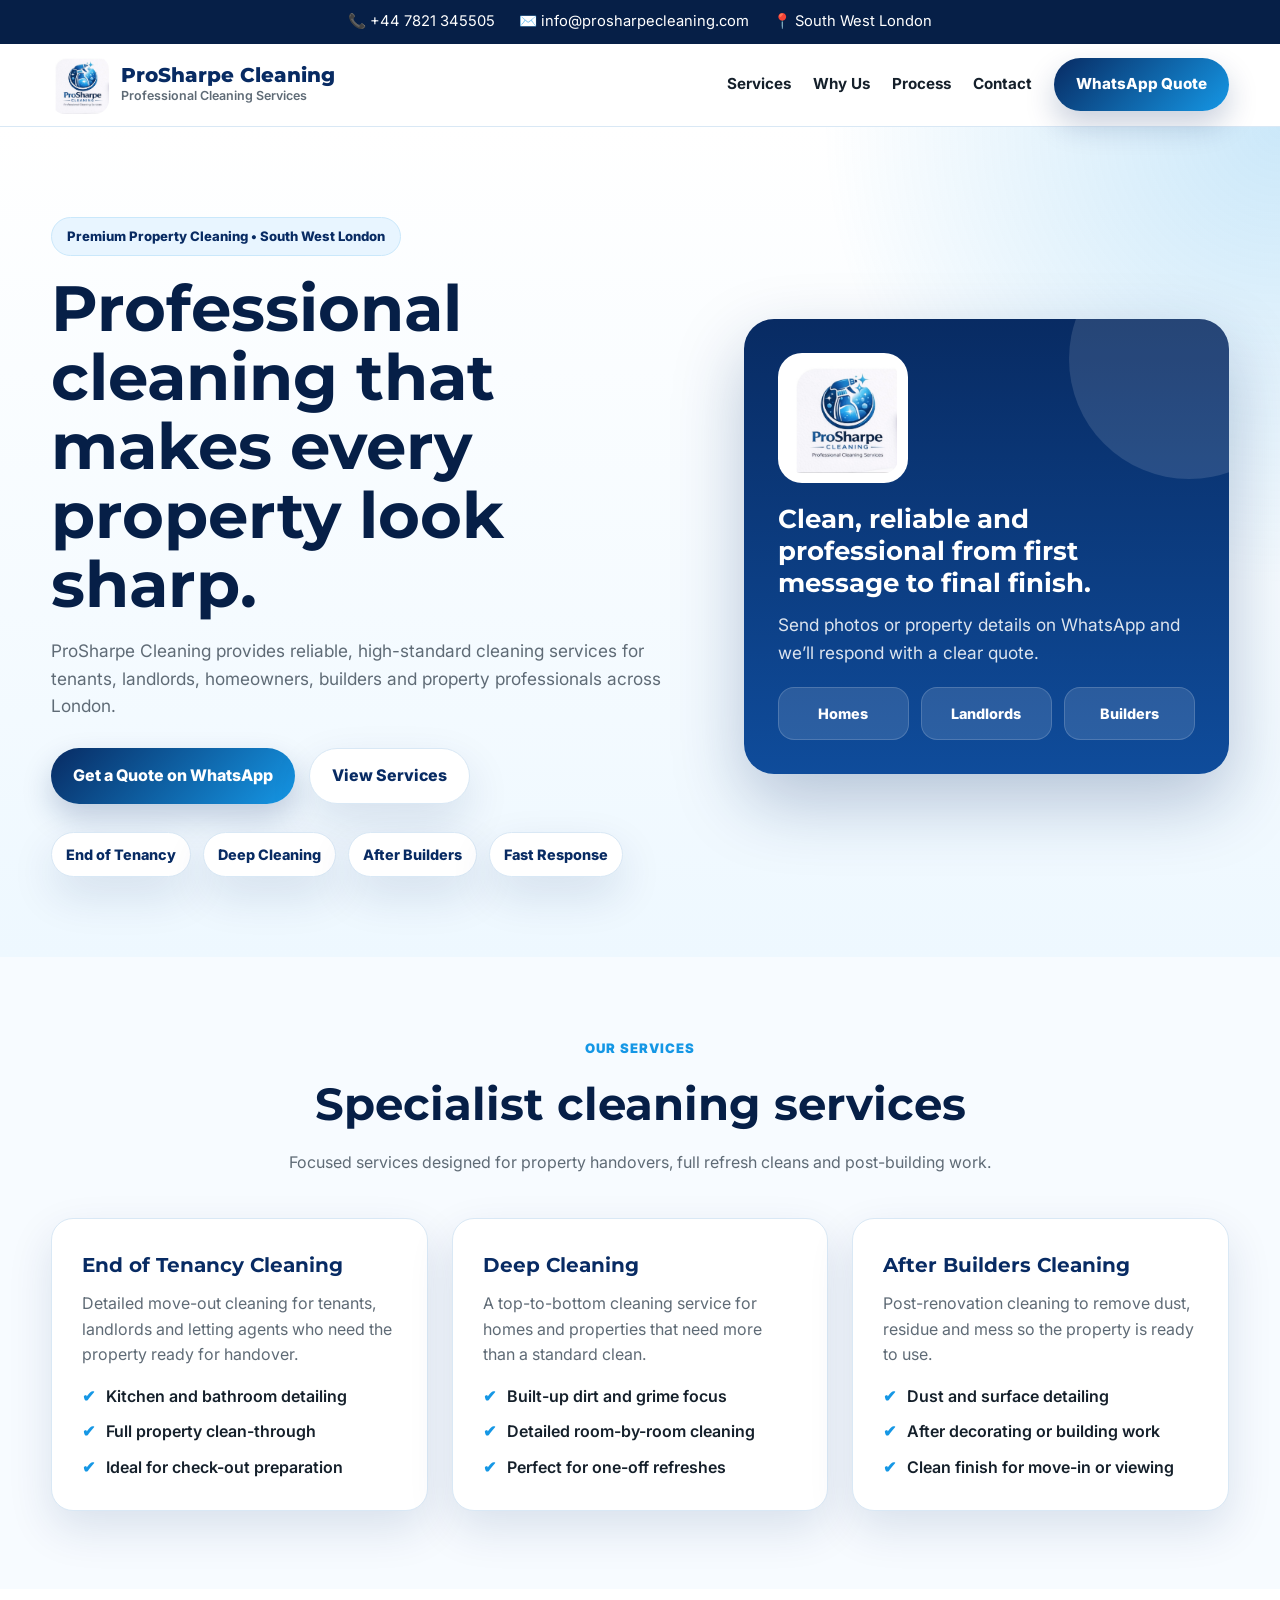
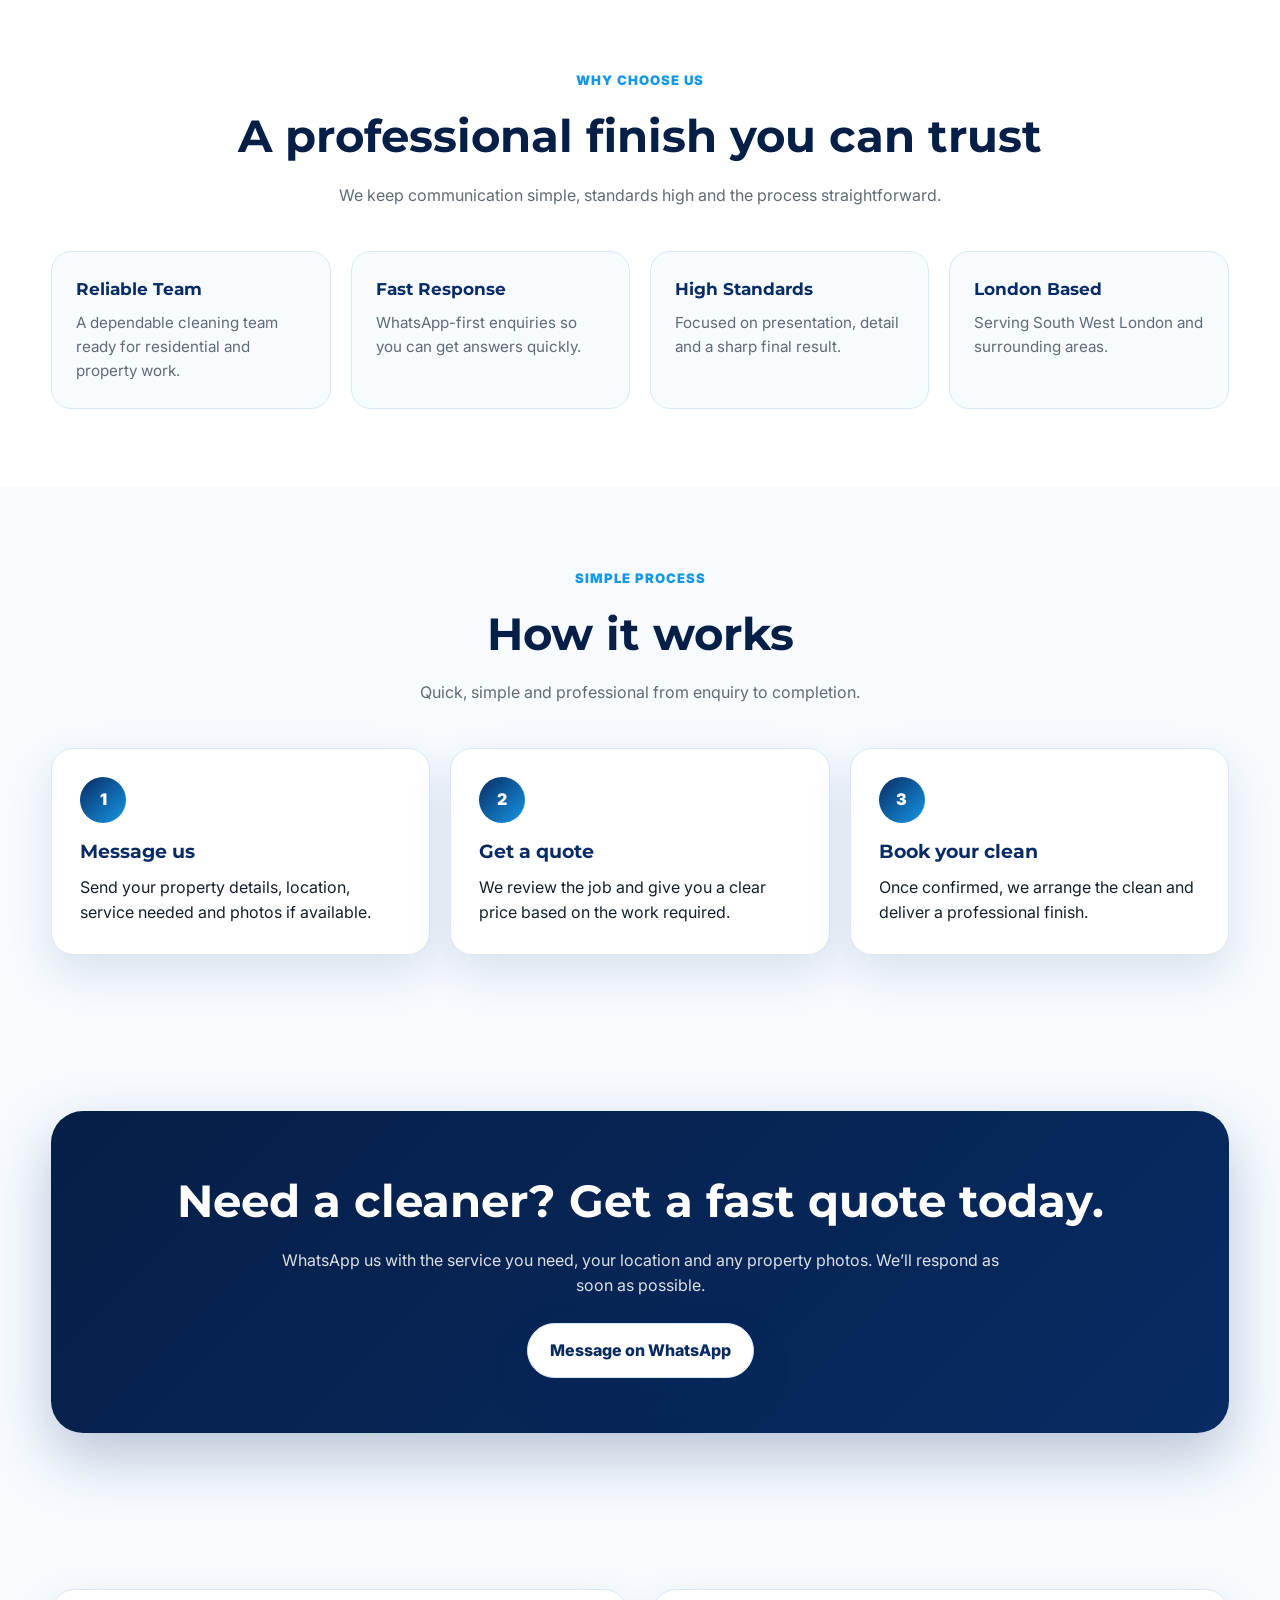
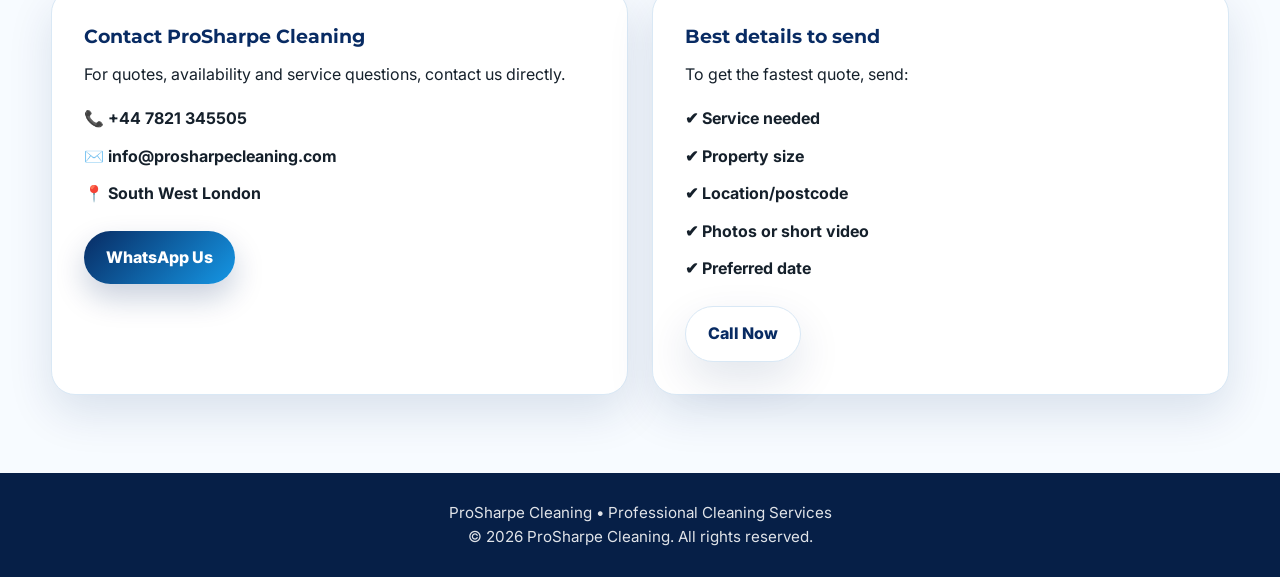
==== commit eb90880d: "Update index.html" ====
--- a/index.html
+++ b/index.html
@@ -1,148 +1,755 @@
 <!DOCTYPE html>
 <html lang="en">
 <head>
-<meta charset="UTF-8">
-<meta name="viewport" content="width=device-width, initial-scale=1.0">
-<title>ProSharpe Cleaning | Premium Cleaning Services London</title>
-
-<link href="https://fonts.googleapis.com/css2?family=Montserrat:wght@600;700;800&family=Inter:wght@400;500;600&display=swap" rel="stylesheet">
-
-<style>
-body {
-  margin:0;
-  font-family:'Inter', sans-serif;
-  background:#f5f9ff;
-  color:#1a1a1a;
-}
-
-header {
-  background:#fff;
-  padding:15px 25px;
-  display:flex;
-  justify-content:space-between;
-  align-items:center;
-  box-shadow:0 5px 20px rgba(0,0,0,0.05);
-}
-
-.logo {
-  display:flex;
-  align-items:center;
-  gap:10px;
-}
-
-.logo img {
-  height:45px;
-}
-
-.logo h2 {
-  font-family:'Montserrat', sans-serif;
-  color:#0a2f6f;
-  font-size:20px;
-}
-
-.btn {
-  background:#0a2f6f;
-  color:#fff;
-  padding:12px 20px;
-  border-radius:50px;
-  text-decoration:none;
-  font-weight:600;
-}
-
-.hero {
-  padding:80px 20px;
-  text-align:center;
-}
-
-.hero h1 {
-  font-family:'Montserrat', sans-serif;
-  font-size:40px;
-  color:#0a2f6f;
-}
-
-.hero p {
-  margin-top:15px;
-  font-size:18px;
-  color:#555;
-}
-
-.section {
-  padding:60px 20px;
-  text-align:center;
-}
-
-.services {
-  display:grid;
-  gap:20px;
-  max-width:1000px;
-  margin:40px auto;
-}
-
-.card {
-  background:#fff;
-  padding:25px;
-  border-radius:15px;
-  box-shadow:0 10px 30px rgba(0,0,0,0.05);
-}
-
-footer {
-  background:#0a2f6f;
-  color:#fff;
-  text-align:center;
-  padding:25px;
-}
-</style>
+  <meta charset="UTF-8" />
+  <meta name="viewport" content="width=device-width, initial-scale=1.0" />
+
+  <title>ProSharpe Cleaning | Premium Cleaning Services in London</title>
+  <meta name="description" content="ProSharpe Cleaning provides premium end of tenancy cleaning, deep cleaning and after builders cleaning across South West London." />
+
+  <link rel="preconnect" href="https://fonts.googleapis.com">
+  <link rel="preconnect" href="https://fonts.gstatic.com" crossorigin>
+  <link href="https://fonts.googleapis.com/css2?family=Montserrat:wght@600;700;800&family=Inter:wght@400;500;600;700&display=swap" rel="stylesheet">
+
+  <style>
+    :root{
+      --navy:#082b63;
+      --navy-dark:#061f47;
+      --blue:#1597e5;
+      --sky:#eef8ff;
+      --white:#ffffff;
+      --text:#15202b;
+      --muted:#5f6b76;
+      --line:#d9e8f5;
+      --shadow:0 18px 45px rgba(8,43,99,0.12);
+      --radius:22px;
+      --max:1180px;
+    }
+
+    *{margin:0;padding:0;box-sizing:border-box;}
+    html{scroll-behavior:smooth;}
+    body{
+      font-family:'Inter',sans-serif;
+      color:var(--text);
+      background:#f7fbff;
+      line-height:1.6;
+    }
+    a{text-decoration:none;color:inherit;}
+    img{max-width:100%;display:block;}
+    .container{width:min(92%,var(--max));margin:auto;}
+
+    .topbar{
+      background:var(--navy-dark);
+      color:white;
+      font-size:0.92rem;
+    }
+    .topbar .container{
+      display:flex;
+      justify-content:center;
+      gap:24px;
+      flex-wrap:wrap;
+      padding:10px 0;
+      text-align:center;
+    }
+
+    header{
+      position:sticky;
+      top:0;
+      z-index:999;
+      background:rgba(255,255,255,0.94);
+      backdrop-filter:blur(12px);
+      border-bottom:1px solid var(--line);
+    }
+
+    nav{
+      min-height:82px;
+      display:flex;
+      justify-content:space-between;
+      align-items:center;
+      gap:22px;
+    }
+
+    .brand{
+      display:flex;
+      align-items:center;
+      gap:12px;
+    }
+
+    .brand img{
+      width:58px;
+      height:58px;
+      object-fit:contain;
+      border-radius:14px;
+      background:white;
+    }
+
+    .brand-title{
+      font-family:'Montserrat',sans-serif;
+      font-weight:800;
+      font-size:1.25rem;
+      color:var(--navy);
+      line-height:1.1;
+    }
+
+    .brand-sub{
+      font-size:0.78rem;
+      color:var(--muted);
+      font-weight:600;
+    }
+
+    .nav-links{
+      display:flex;
+      align-items:center;
+      gap:22px;
+      font-weight:700;
+      font-size:0.95rem;
+    }
+
+    .btn{
+      display:inline-flex;
+      align-items:center;
+      justify-content:center;
+      padding:14px 22px;
+      border-radius:999px;
+      font-weight:800;
+      transition:0.25s ease;
+      border:none;
+      cursor:pointer;
+      text-align:center;
+    }
+
+    .btn-primary{
+      color:white;
+      background:linear-gradient(135deg,var(--navy),var(--blue));
+      box-shadow:0 14px 30px rgba(8,43,99,0.22);
+    }
+
+    .btn-secondary{
+      color:var(--navy);
+      background:white;
+      border:1px solid var(--line);
+      box-shadow:var(--shadow);
+    }
+
+    .btn:hover{transform:translateY(-2px);}
+
+    .hero{
+      padding:90px 0 80px;
+      background:
+        radial-gradient(circle at top right, rgba(21,151,229,0.22), transparent 30%),
+        linear-gradient(180deg,#ffffff 0%,#eef8ff 100%);
+      overflow:hidden;
+    }
+
+    .hero-grid{
+      display:grid;
+      grid-template-columns:1.15fr 0.85fr;
+      gap:36px;
+      align-items:center;
+    }
+
+    .eyebrow{
+      display:inline-flex;
+      background:#e8f5ff;
+      color:var(--navy);
+      border:1px solid #cae8fb;
+      padding:8px 15px;
+      border-radius:999px;
+      font-size:0.82rem;
+      font-weight:800;
+      margin-bottom:18px;
+    }
+
+    h1{
+      font-family:'Montserrat',sans-serif;
+      font-size:clamp(2.45rem,5vw,4.4rem);
+      line-height:1.08;
+      color:var(--navy-dark);
+      margin-bottom:18px;
+      max-width:760px;
+    }
+
+    .hero p{
+      color:var(--muted);
+      font-size:1.08rem;
+      max-width:660px;
+      margin-bottom:28px;
+    }
+
+    .hero-actions{
+      display:flex;
+      gap:14px;
+      flex-wrap:wrap;
+      margin-bottom:28px;
+    }
+
+    .trust-points{
+      display:flex;
+      flex-wrap:wrap;
+      gap:12px;
+    }
+
+    .trust-points span{
+      background:white;
+      color:var(--navy);
+      border:1px solid var(--line);
+      padding:10px 14px;
+      border-radius:999px;
+      font-weight:800;
+      font-size:0.9rem;
+      box-shadow:var(--shadow);
+    }
+
+    .hero-card{
+      background:linear-gradient(180deg,var(--navy) 0%,#0f4c9b 100%);
+      color:white;
+      border-radius:30px;
+      padding:34px;
+      box-shadow:0 28px 70px rgba(8,43,99,0.26);
+      position:relative;
+      overflow:hidden;
+    }
+
+    .hero-card::before{
+      content:"";
+      position:absolute;
+      width:240px;
+      height:240px;
+      border-radius:50%;
+      background:rgba(255,255,255,0.12);
+      top:-80px;
+      right:-80px;
+    }
+
+    .hero-card img{
+      width:130px;
+      height:130px;
+      object-fit:contain;
+      background:white;
+      padding:10px;
+      border-radius:24px;
+      margin-bottom:20px;
+      position:relative;
+      z-index:1;
+    }
+
+    .hero-card h3{
+      font-family:'Montserrat',sans-serif;
+      font-size:1.6rem;
+      line-height:1.25;
+      margin-bottom:12px;
+      position:relative;
+      z-index:1;
+    }
+
+    .hero-card p{
+      color:rgba(255,255,255,0.86);
+      margin-bottom:20px;
+      position:relative;
+      z-index:1;
+    }
+
+    .mini-grid{
+      display:grid;
+      grid-template-columns:repeat(3,1fr);
+      gap:12px;
+      position:relative;
+      z-index:1;
+    }
+
+    .mini-grid div{
+      background:rgba(255,255,255,0.12);
+      border:1px solid rgba(255,255,255,0.16);
+      border-radius:16px;
+      padding:14px 10px;
+      text-align:center;
+      font-weight:800;
+      font-size:0.9rem;
+    }
+
+    section{padding:78px 0;}
+
+    .section-heading{
+      text-align:center;
+      margin-bottom:42px;
+    }
+
+    .label{
+      color:var(--blue);
+      text-transform:uppercase;
+      font-size:0.82rem;
+      font-weight:900;
+      letter-spacing:1px;
+      margin-bottom:10px;
+      display:inline-block;
+    }
+
+    h2{
+      font-family:'Montserrat',sans-serif;
+      color:var(--navy-dark);
+      font-size:clamp(1.8rem,4vw,2.8rem);
+      margin-bottom:10px;
+    }
+
+    .section-heading p{
+      max-width:760px;
+      margin:auto;
+      color:var(--muted);
+    }
+
+    .services-grid{
+      display:grid;
+      grid-template-columns:repeat(3,1fr);
+      gap:24px;
+    }
+
+    .card{
+      background:white;
+      border:1px solid var(--line);
+      border-radius:var(--radius);
+      padding:30px;
+      box-shadow:var(--shadow);
+    }
+
+    .card h3{
+      font-family:'Montserrat',sans-serif;
+      color:var(--navy);
+      font-size:1.25rem;
+      margin-bottom:10px;
+    }
+
+    .card p{color:var(--muted);margin-bottom:16px;}
+
+    .card ul{
+      list-style:none;
+      display:grid;
+      gap:10px;
+    }
+
+    .card li{
+      padding-left:24px;
+      position:relative;
+      font-weight:600;
+    }
+
+    .card li::before{
+      content:"✔";
+      position:absolute;
+      left:0;
+      color:var(--blue);
+      font-weight:900;
+    }
+
+    .why{
+      background:white;
+    }
+
+    .why-grid{
+      display:grid;
+      grid-template-columns:repeat(4,1fr);
+      gap:20px;
+    }
+
+    .why-box{
+      background:#f7fbff;
+      border:1px solid var(--line);
+      border-radius:20px;
+      padding:24px;
+    }
+
+    .why-box h3{
+      font-family:'Montserrat',sans-serif;
+      color:var(--navy);
+      margin-bottom:8px;
+      font-size:1.05rem;
+    }
+
+    .why-box p{
+      color:var(--muted);
+      font-size:0.95rem;
+    }
+
+    .process-grid{
+      display:grid;
+      grid-template-columns:repeat(3,1fr);
+      gap:20px;
+    }
+
+    .step{
+      background:white;
+      border:1px solid var(--line);
+      border-radius:22px;
+      padding:28px;
+      box-shadow:var(--shadow);
+    }
+
+    .num{
+      width:46px;
+      height:46px;
+      border-radius:50%;
+      display:grid;
+      place-items:center;
+      background:linear-gradient(135deg,var(--navy),var(--blue));
+      color:white;
+      font-weight:900;
+      margin-bottom:14px;
+    }
+
+    .step h3{
+      color:var(--navy);
+      font-family:'Montserrat',sans-serif;
+      margin-bottom:8px;
+    }
+
+    .cta{
+      background:linear-gradient(135deg,var(--navy-dark),var(--navy));
+      color:white;
+      text-align:center;
+      border-radius:32px;
+      padding:55px 25px;
+      box-shadow:0 24px 60px rgba(8,43,99,0.26);
+    }
+
+    .cta h2{color:white;}
+    .cta p{
+      color:rgba(255,255,255,0.86);
+      max-width:720px;
+      margin:0 auto 24px;
+    }
+
+    .contact-grid{
+      display:grid;
+      grid-template-columns:1fr 1fr;
+      gap:24px;
+    }
+
+    .contact-card{
+      background:white;
+      border:1px solid var(--line);
+      border-radius:24px;
+      padding:32px;
+      box-shadow:var(--shadow);
+    }
+
+    .contact-card h3{
+      font-family:'Montserrat',sans-serif;
+      color:var(--navy);
+      margin-bottom:10px;
+    }
+
+    .contact-list{
+      list-style:none;
+      display:grid;
+      gap:12px;
+      margin:18px 0 24px;
+      font-weight:700;
+    }
+
+    footer{
+      background:var(--navy-dark);
+      color:rgba(255,255,255,0.88);
+      text-align:center;
+      padding:28px 0;
+      font-size:0.95rem;
+    }
+
+    @media(max-width:1000px){
+      .hero-grid,.services-grid,.why-grid,.process-grid,.contact-grid{
+        grid-template-columns:1fr;
+      }
+      .mini-grid{grid-template-columns:1fr;}
+    }
+
+    @media(max-width:760px){
+      nav{
+        flex-direction:column;
+        align-items:flex-start;
+        padding:16px 0;
+      }
+
+      .nav-links{
+        width:100%;
+        gap:14px;
+        flex-wrap:wrap;
+      }
+
+      .nav-links a:not(.btn){
+        display:none;
+      }
+
+      .nav-links .btn{
+        width:100%;
+      }
+
+      .hero{
+        padding:60px 0;
+      }
+
+      .hero-actions{
+        flex-direction:column;
+      }
+
+      .btn{
+        width:100%;
+      }
+
+      .brand img{
+        width:52px;
+        height:52px;
+      }
+    }
+  </style>
 </head>
 
 <body>
 
-<header>
-  <div class="logo">
-    <img src="logo.jpg" alt="ProSharpe Cleaning">
-    <h2>ProSharpe Cleaning</h2>
-  </div>
-  <a class="btn" href="https://wa.me/447821345505?text=Hi%20ProSharpe%20Cleaning%2C%20I%27d%20like%20a%20quote">WhatsApp Us</a>
-</header>
-
-<section class="hero">
-  <h1>Premium Cleaning Services in London</h1>
-  <p>End of Tenancy • Deep Cleaning • After Builders</p>
-  <br>
-  <a class="btn" href="https://wa.me/447821345505?text=Hi%20ProSharpe%20Cleaning%2C%20I%27d%20like%20a%20quote">Get a Quote on WhatsApp</a>
-</section>
-
-<section class="section">
-  <h2>Our Services</h2>
-
-  <div class="services">
-    <div class="card">
-      <h3>End of Tenancy Cleaning</h3>
-      <p>Full property cleans ready for landlords and agents.</p>
-    </div>
-
-    <div class="card">
-      <h3>Deep Cleaning</h3>
-      <p>Detailed top-to-bottom cleaning for homes.</p>
-    </div>
-
-    <div class="card">
-      <h3>After Builders Cleaning</h3>
-      <p>Post-construction cleaning leaving properties spotless.</p>
+  <div class="topbar">
+    <div class="container">
+      <span>📞 +44 7821 345505</span>
+      <span>✉️ info@prosharpecleaning.com</span>
+      <span>📍 South West London</span>
     </div>
   </div>
 
-  <a class="btn" href="https://wa.me/447821345505?text=Hi%20ProSharpe%20Cleaning%2C%20I%27d%20like%20a%20quote">WhatsApp Us</a>
-</section>
-
-<section class="section">
-  <h2>Why Choose Us</h2>
-  <p>Reliable team • Fast turnaround • High standards • South West London</p>
-</section>
-
-<footer>
-  <p>📞 +44 7821 345505</p>
-  <p>© 2026 ProSharpe Cleaning</p>
-</footer>
+  <header>
+    <div class="container">
+      <nav>
+        <a href="#home" class="brand">
+          <img src="logo.jpg" alt="ProSharpe Cleaning logo">
+          <div>
+            <div class="brand-title">ProSharpe Cleaning</div>
+            <div class="brand-sub">Professional Cleaning Services</div>
+          </div>
+        </a>
+
+        <div class="nav-links">
+          <a href="#services">Services</a>
+          <a href="#why-us">Why Us</a>
+          <a href="#process">Process</a>
+          <a href="#contact">Contact</a>
+          <a class="btn btn-primary" href="https://wa.me/447821345505?text=Hi%20ProSharpe%20Cleaning%2C%20I%27d%20like%20a%20quote%20please." target="_blank" rel="noopener">WhatsApp Quote</a>
+        </div>
+      </nav>
+    </div>
+  </header>
+
+  <main id="home">
+
+    <section class="hero">
+      <div class="container">
+        <div class="hero-grid">
+          <div>
+            <div class="eyebrow">Premium Property Cleaning • South West London</div>
+
+            <h1>Professional cleaning that makes every property look sharp.</h1>
+
+            <p>
+              ProSharpe Cleaning provides reliable, high-standard cleaning services for tenants, landlords,
+              homeowners, builders and property professionals across London.
+            </p>
+
+            <div class="hero-actions">
+              <a class="btn btn-primary" href="https://wa.me/447821345505?text=Hi%20ProSharpe%20Cleaning%2C%20I%27d%20like%20a%20quote%20please." target="_blank" rel="noopener">Get a Quote on WhatsApp</a>
+              <a class="btn btn-secondary" href="#services">View Services</a>
+            </div>
+
+            <div class="trust-points">
+              <span>End of Tenancy</span>
+              <span>Deep Cleaning</span>
+              <span>After Builders</span>
+              <span>Fast Response</span>
+            </div>
+          </div>
+
+          <div class="hero-card">
+            <img src="logo.jpg" alt="ProSharpe Cleaning">
+            <h3>Clean, reliable and professional from first message to final finish.</h3>
+            <p>
+              Send photos or property details on WhatsApp and we’ll respond with a clear quote.
+            </p>
+
+            <div class="mini-grid">
+              <div>Homes</div>
+              <div>Landlords</div>
+              <div>Builders</div>
+            </div>
+          </div>
+        </div>
+      </div>
+    </section>
+
+    <section id="services">
+      <div class="container">
+        <div class="section-heading">
+          <span class="label">Our Services</span>
+          <h2>Specialist cleaning services</h2>
+          <p>
+            Focused services designed for property handovers, full refresh cleans and post-building work.
+          </p>
+        </div>
+
+        <div class="services-grid">
+          <div class="card">
+            <h3>End of Tenancy Cleaning</h3>
+            <p>
+              Detailed move-out cleaning for tenants, landlords and letting agents who need the property ready for handover.
+            </p>
+            <ul>
+              <li>Kitchen and bathroom detailing</li>
+              <li>Full property clean-through</li>
+              <li>Ideal for check-out preparation</li>
+            </ul>
+          </div>
+
+          <div class="card">
+            <h3>Deep Cleaning</h3>
+            <p>
+              A top-to-bottom cleaning service for homes and properties that need more than a standard clean.
+            </p>
+            <ul>
+              <li>Built-up dirt and grime focus</li>
+              <li>Detailed room-by-room cleaning</li>
+              <li>Perfect for one-off refreshes</li>
+            </ul>
+          </div>
+
+          <div class="card">
+            <h3>After Builders Cleaning</h3>
+            <p>
+              Post-renovation cleaning to remove dust, residue and mess so the property is ready to use.
+            </p>
+            <ul>
+              <li>Dust and surface detailing</li>
+              <li>After decorating or building work</li>
+              <li>Clean finish for move-in or viewing</li>
+            </ul>
+          </div>
+        </div>
+      </div>
+    </section>
+
+    <section class="why" id="why-us">
+      <div class="container">
+        <div class="section-heading">
+          <span class="label">Why Choose Us</span>
+          <h2>A professional finish you can trust</h2>
+          <p>
+            We keep communication simple, standards high and the process straightforward.
+          </p>
+        </div>
+
+        <div class="why-grid">
+          <div class="why-box">
+            <h3>Reliable Team</h3>
+            <p>A dependable cleaning team ready for residential and property work.</p>
+          </div>
+
+          <div class="why-box">
+            <h3>Fast Response</h3>
+            <p>WhatsApp-first enquiries so you can get answers quickly.</p>
+          </div>
+
+          <div class="why-box">
+            <h3>High Standards</h3>
+            <p>Focused on presentation, detail and a sharp final result.</p>
+          </div>
+
+          <div class="why-box">
+            <h3>London Based</h3>
+            <p>Serving South West London and surrounding areas.</p>
+          </div>
+        </div>
+      </div>
+    </section>
+
+    <section id="process">
+      <div class="container">
+        <div class="section-heading">
+          <span class="label">Simple Process</span>
+          <h2>How it works</h2>
+          <p>
+            Quick, simple and professional from enquiry to completion.
+          </p>
+        </div>
+
+        <div class="process-grid">
+          <div class="step">
+            <div class="num">1</div>
+            <h3>Message us</h3>
+            <p>Send your property details, location, service needed and photos if available.</p>
+          </div>
+
+          <div class="step">
+            <div class="num">2</div>
+            <h3>Get a quote</h3>
+            <p>We review the job and give you a clear price based on the work required.</p>
+          </div>
+
+          <div class="step">
+            <div class="num">3</div>
+            <h3>Book your clean</h3>
+            <p>Once confirmed, we arrange the clean and deliver a professional finish.</p>
+          </div>
+        </div>
+      </div>
+    </section>
+
+    <section>
+      <div class="container">
+        <div class="cta">
+          <h2>Need a cleaner? Get a fast quote today.</h2>
+          <p>
+            WhatsApp us with the service you need, your location and any property photos.
+            We’ll respond as soon as possible.
+          </p>
+
+          <a class="btn btn-secondary" href="https://wa.me/447821345505?text=Hi%20ProSharpe%20Cleaning%2C%20I%27d%20like%20a%20quote%20please." target="_blank" rel="noopener">Message on WhatsApp</a>
+        </div>
+      </div>
+    </section>
+
+    <section id="contact">
+      <div class="container">
+        <div class="contact-grid">
+          <div class="contact-card">
+            <h3>Contact ProSharpe Cleaning</h3>
+            <p>For quotes, availability and service questions, contact us directly.</p>
+
+            <ul class="contact-list">
+              <li>📞 +44 7821 345505</li>
+              <li>✉️ info@prosharpecleaning.com</li>
+              <li>📍 South West London</li>
+            </ul>
+
+            <a class="btn btn-primary" href="https://wa.me/447821345505?text=Hi%20ProSharpe%20Cleaning%2C%20I%27d%20like%20a%20quote%20please." target="_blank" rel="noopener">WhatsApp Us</a>
+          </div>
+
+          <div class="contact-card">
+            <h3>Best details to send</h3>
+            <p>To get the fastest quote, send:</p>
+
+            <ul class="contact-list">
+              <li>✔ Service needed</li>
+              <li>✔ Property size</li>
+              <li>✔ Location/postcode</li>
+              <li>✔ Photos or short video</li>
+              <li>✔ Preferred date</li>
+            </ul>
+
+            <a class="btn btn-secondary" href="tel:+447821345505">Call Now</a>
+          </div>
+        </div>
+      </div>
+    </section>
+
+  </main>
+
+  <footer>
+    <div class="container">
+      ProSharpe Cleaning • Professional Cleaning Services<br>
+      © 2026 ProSharpe Cleaning. All rights reserved.
+    </div>
+  </footer>
 
 </body>
 </html>
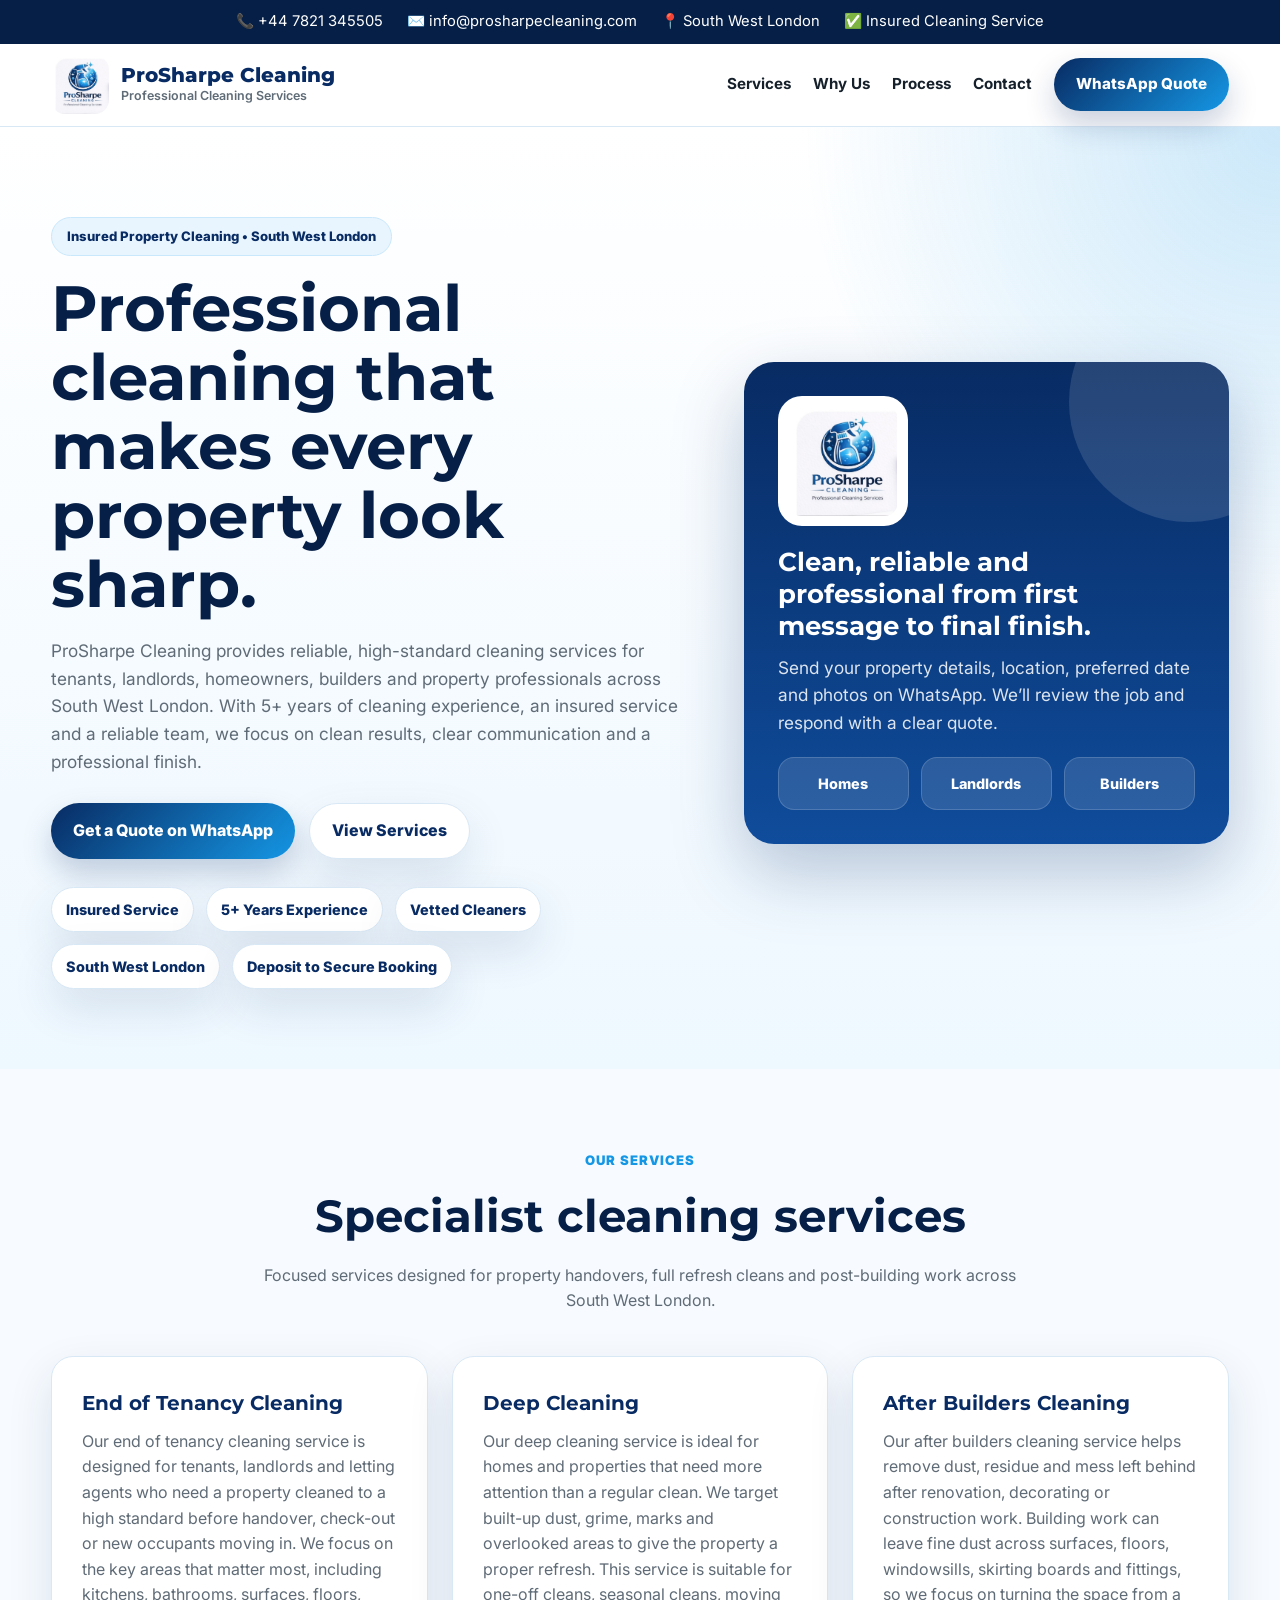
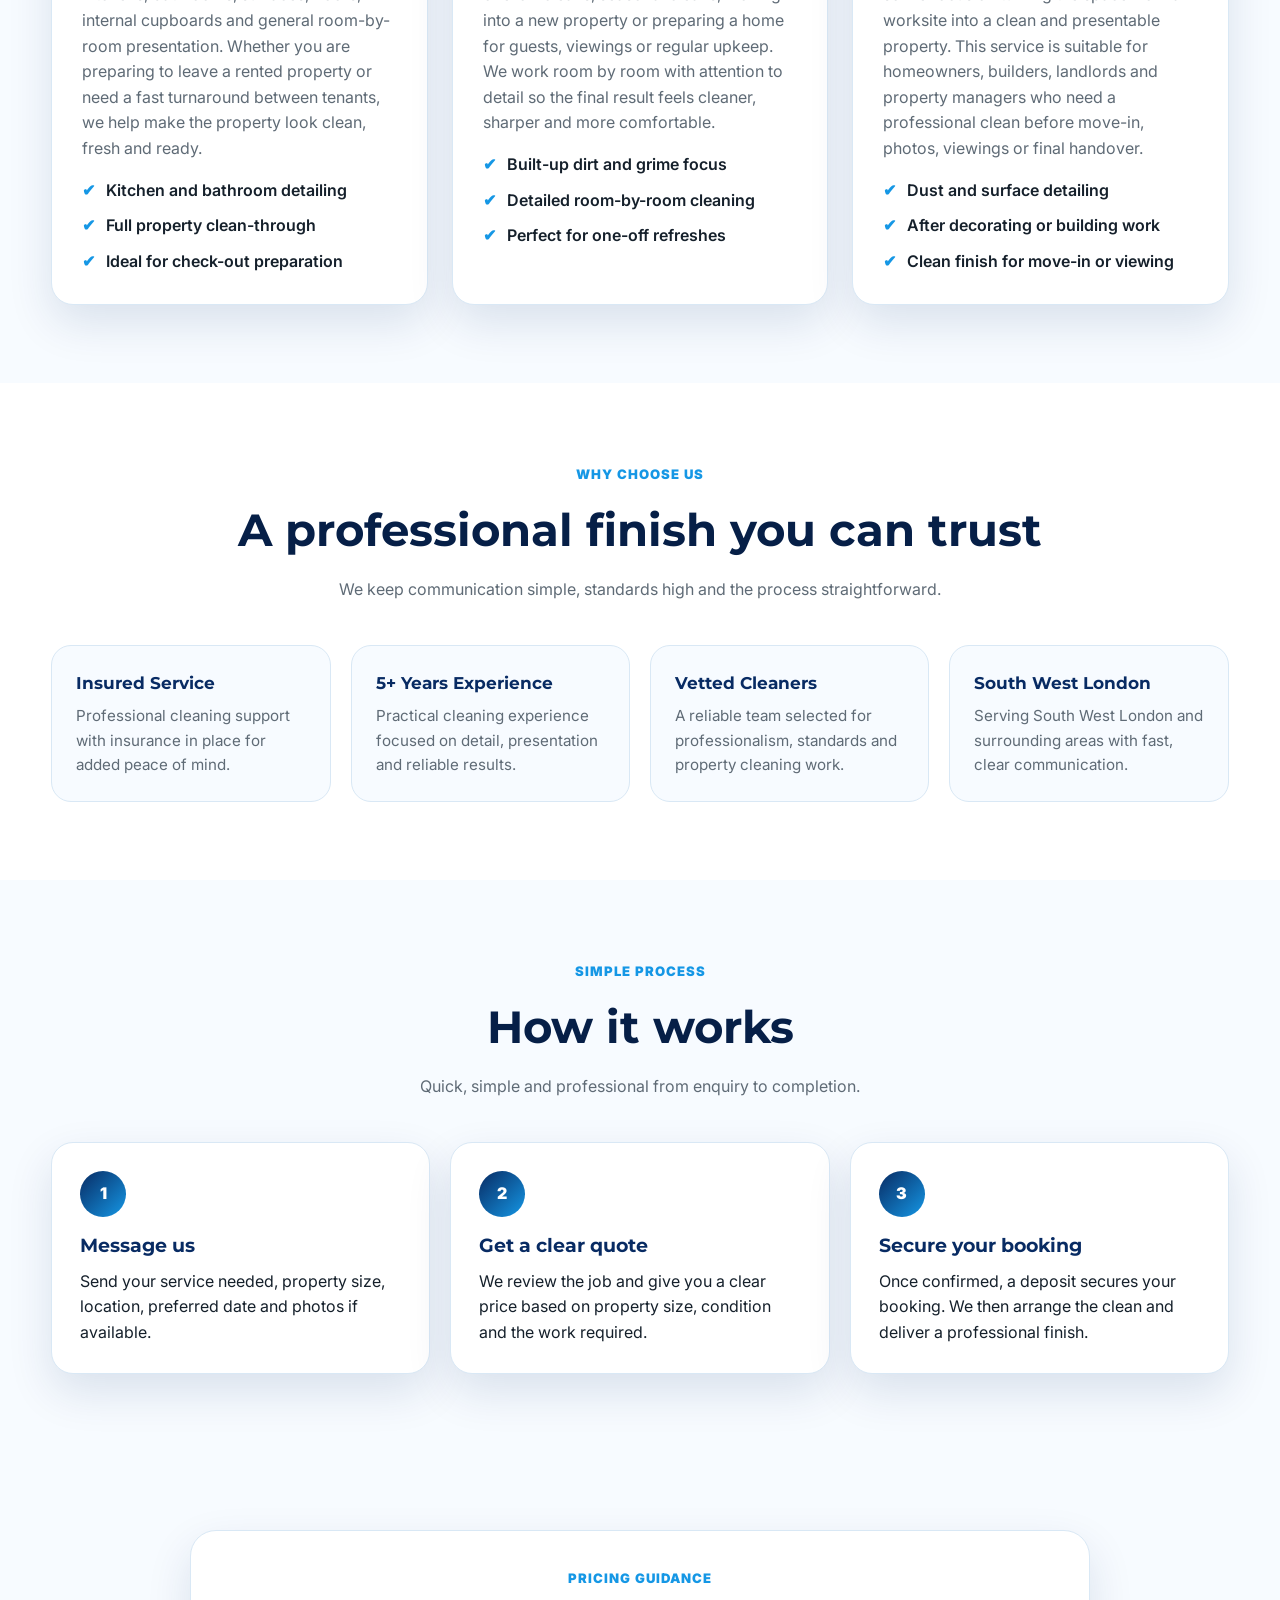
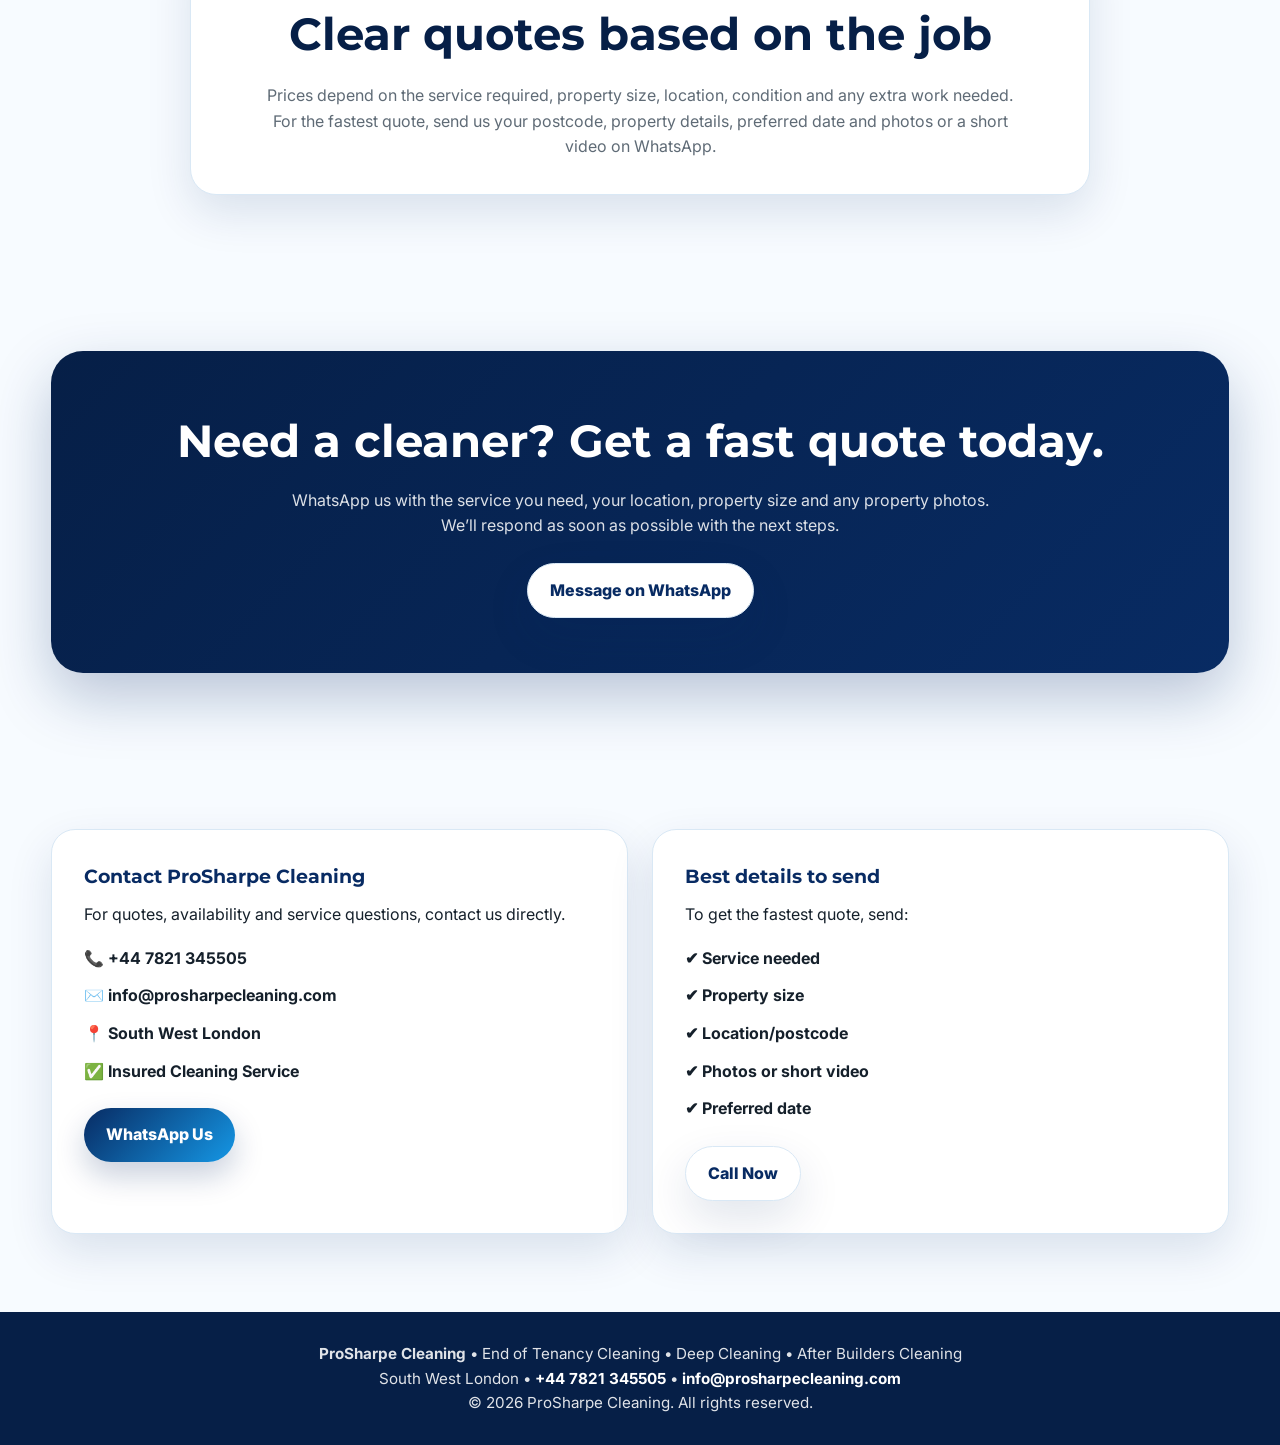
==== commit b479cabb: "Update index.html" ====
--- a/index.html
+++ b/index.html
@@ -5,7 +5,7 @@
   <meta name="viewport" content="width=device-width, initial-scale=1.0" />
 
   <title>ProSharpe Cleaning | Premium Cleaning Services in London</title>
-  <meta name="description" content="ProSharpe Cleaning provides premium end of tenancy cleaning, deep cleaning and after builders cleaning across South West London." />
+  <meta name="description" content="ProSharpe Cleaning provides insured end of tenancy cleaning, deep cleaning and after builders cleaning across South West London." />
 
   <link rel="preconnect" href="https://fonts.googleapis.com">
   <link rel="preconnect" href="https://fonts.gstatic.com" crossorigin>
@@ -401,6 +401,27 @@
       margin-bottom:8px;
     }
 
+    .pricing-note{
+      background:white;
+      border:1px solid var(--line);
+      border-radius:26px;
+      padding:34px;
+      box-shadow:var(--shadow);
+      text-align:center;
+      max-width:900px;
+      margin:auto;
+    }
+
+    .pricing-note h2{
+      margin-bottom:12px;
+    }
+
+    .pricing-note p{
+      color:var(--muted);
+      max-width:760px;
+      margin:auto;
+    }
+
     .cta{
       background:linear-gradient(135deg,var(--navy-dark),var(--navy));
       color:white;
@@ -449,9 +470,11 @@
       background:var(--navy-dark);
       color:rgba(255,255,255,0.88);
       text-align:center;
-      padding:28px 0;
+      padding:30px 0;
       font-size:0.95rem;
     }
+
+    footer a{color:white;font-weight:700;}
 
     @media(max-width:1000px){
       .hero-grid,.services-grid,.why-grid,.process-grid,.contact-grid{
@@ -508,6 +531,7 @@
       <span>📞 +44 7821 345505</span>
       <span>✉️ info@prosharpecleaning.com</span>
       <span>📍 South West London</span>
+      <span>✅ Insured Cleaning Service</span>
     </div>
   </div>
 
@@ -527,7 +551,7 @@
           <a href="#why-us">Why Us</a>
           <a href="#process">Process</a>
           <a href="#contact">Contact</a>
-          <a class="btn btn-primary" href="https://wa.me/447821345505?text=Hi%20ProSharpe%20Cleaning%2C%20I%27d%20like%20a%20quote%20please." target="_blank" rel="noopener">WhatsApp Quote</a>
+          <a class="btn btn-primary" href="https://wa.me/447821345505?text=Hi%20ProSharpe%20Cleaning%2C%20I%27d%20like%20a%20quote%20please.%20Service%20needed%3A%20%0AProperty%20size%3A%20%0ALocation%2Fpostcode%3A%20%0APreferred%20date%3A%20" target="_blank" rel="noopener">WhatsApp Quote</a>
         </div>
       </nav>
     </div>
@@ -539,25 +563,27 @@
       <div class="container">
         <div class="hero-grid">
           <div>
-            <div class="eyebrow">Premium Property Cleaning • South West London</div>
+            <div class="eyebrow">Insured Property Cleaning • South West London</div>
 
             <h1>Professional cleaning that makes every property look sharp.</h1>
 
             <p>
               ProSharpe Cleaning provides reliable, high-standard cleaning services for tenants, landlords,
-              homeowners, builders and property professionals across London.
+              homeowners, builders and property professionals across South West London. With 5+ years of cleaning experience,
+              an insured service and a reliable team, we focus on clean results, clear communication and a professional finish.
             </p>
 
             <div class="hero-actions">
-              <a class="btn btn-primary" href="https://wa.me/447821345505?text=Hi%20ProSharpe%20Cleaning%2C%20I%27d%20like%20a%20quote%20please." target="_blank" rel="noopener">Get a Quote on WhatsApp</a>
+              <a class="btn btn-primary" href="https://wa.me/447821345505?text=Hi%20ProSharpe%20Cleaning%2C%20I%27d%20like%20a%20quote%20please.%20Service%20needed%3A%20%0AProperty%20size%3A%20%0ALocation%2Fpostcode%3A%20%0APreferred%20date%3A%20" target="_blank" rel="noopener">Get a Quote on WhatsApp</a>
               <a class="btn btn-secondary" href="#services">View Services</a>
             </div>
 
             <div class="trust-points">
-              <span>End of Tenancy</span>
-              <span>Deep Cleaning</span>
-              <span>After Builders</span>
-              <span>Fast Response</span>
+              <span>Insured Service</span>
+              <span>5+ Years Experience</span>
+              <span>Vetted Cleaners</span>
+              <span>South West London</span>
+              <span>Deposit to Secure Booking</span>
             </div>
           </div>
 
@@ -565,7 +591,7 @@
             <img src="logo.jpg" alt="ProSharpe Cleaning">
             <h3>Clean, reliable and professional from first message to final finish.</h3>
             <p>
-              Send photos or property details on WhatsApp and we’ll respond with a clear quote.
+              Send your property details, location, preferred date and photos on WhatsApp. We’ll review the job and respond with a clear quote.
             </p>
 
             <div class="mini-grid">
@@ -584,7 +610,7 @@
           <span class="label">Our Services</span>
           <h2>Specialist cleaning services</h2>
           <p>
-            Focused services designed for property handovers, full refresh cleans and post-building work.
+            Focused services designed for property handovers, full refresh cleans and post-building work across South West London.
           </p>
         </div>
 
@@ -592,7 +618,7 @@
           <div class="card">
             <h3>End of Tenancy Cleaning</h3>
             <p>
-              Detailed move-out cleaning for tenants, landlords and letting agents who need the property ready for handover.
+              Our end of tenancy cleaning service is designed for tenants, landlords and letting agents who need a property cleaned to a high standard before handover, check-out or new occupants moving in. We focus on the key areas that matter most, including kitchens, bathrooms, surfaces, floors, internal cupboards and general room-by-room presentation. Whether you are preparing to leave a rented property or need a fast turnaround between tenants, we help make the property look clean, fresh and ready.
             </p>
             <ul>
               <li>Kitchen and bathroom detailing</li>
@@ -604,7 +630,7 @@
           <div class="card">
             <h3>Deep Cleaning</h3>
             <p>
-              A top-to-bottom cleaning service for homes and properties that need more than a standard clean.
+              Our deep cleaning service is ideal for homes and properties that need more attention than a regular clean. We target built-up dust, grime, marks and overlooked areas to give the property a proper refresh. This service is suitable for one-off cleans, seasonal cleans, moving into a new property or preparing a home for guests, viewings or regular upkeep. We work room by room with attention to detail so the final result feels cleaner, sharper and more comfortable.
             </p>
             <ul>
               <li>Built-up dirt and grime focus</li>
@@ -616,7 +642,7 @@
           <div class="card">
             <h3>After Builders Cleaning</h3>
             <p>
-              Post-renovation cleaning to remove dust, residue and mess so the property is ready to use.
+              Our after builders cleaning service helps remove dust, residue and mess left behind after renovation, decorating or construction work. Building work can leave fine dust across surfaces, floors, windowsills, skirting boards and fittings, so we focus on turning the space from a worksite into a clean and presentable property. This service is suitable for homeowners, builders, landlords and property managers who need a professional clean before move-in, photos, viewings or final handover.
             </p>
             <ul>
               <li>Dust and surface detailing</li>
@@ -640,23 +666,23 @@
 
         <div class="why-grid">
           <div class="why-box">
-            <h3>Reliable Team</h3>
-            <p>A dependable cleaning team ready for residential and property work.</p>
+            <h3>Insured Service</h3>
+            <p>Professional cleaning support with insurance in place for added peace of mind.</p>
           </div>
 
           <div class="why-box">
-            <h3>Fast Response</h3>
-            <p>WhatsApp-first enquiries so you can get answers quickly.</p>
+            <h3>5+ Years Experience</h3>
+            <p>Practical cleaning experience focused on detail, presentation and reliable results.</p>
           </div>
 
           <div class="why-box">
-            <h3>High Standards</h3>
-            <p>Focused on presentation, detail and a sharp final result.</p>
+            <h3>Vetted Cleaners</h3>
+            <p>A reliable team selected for professionalism, standards and property cleaning work.</p>
           </div>
 
           <div class="why-box">
-            <h3>London Based</h3>
-            <p>Serving South West London and surrounding areas.</p>
+            <h3>South West London</h3>
+            <p>Serving South West London and surrounding areas with fast, clear communication.</p>
           </div>
         </div>
       </div>
@@ -676,20 +702,33 @@
           <div class="step">
             <div class="num">1</div>
             <h3>Message us</h3>
-            <p>Send your property details, location, service needed and photos if available.</p>
+            <p>Send your service needed, property size, location, preferred date and photos if available.</p>
           </div>
 
           <div class="step">
             <div class="num">2</div>
-            <h3>Get a quote</h3>
-            <p>We review the job and give you a clear price based on the work required.</p>
+            <h3>Get a clear quote</h3>
+            <p>We review the job and give you a clear price based on property size, condition and the work required.</p>
           </div>
 
           <div class="step">
             <div class="num">3</div>
-            <h3>Book your clean</h3>
-            <p>Once confirmed, we arrange the clean and deliver a professional finish.</p>
-          </div>
+            <h3>Secure your booking</h3>
+            <p>Once confirmed, a deposit secures your booking. We then arrange the clean and deliver a professional finish.</p>
+          </div>
+        </div>
+      </div>
+    </section>
+
+    <section id="pricing">
+      <div class="container">
+        <div class="pricing-note">
+          <span class="label">Pricing Guidance</span>
+          <h2>Clear quotes based on the job</h2>
+          <p>
+            Prices depend on the service required, property size, location, condition and any extra work needed.
+            For the fastest quote, send us your postcode, property details, preferred date and photos or a short video on WhatsApp.
+          </p>
         </div>
       </div>
     </section>
@@ -699,11 +738,11 @@
         <div class="cta">
           <h2>Need a cleaner? Get a fast quote today.</h2>
           <p>
-            WhatsApp us with the service you need, your location and any property photos.
-            We’ll respond as soon as possible.
+            WhatsApp us with the service you need, your location, property size and any property photos.
+            We’ll respond as soon as possible with the next steps.
           </p>
 
-          <a class="btn btn-secondary" href="https://wa.me/447821345505?text=Hi%20ProSharpe%20Cleaning%2C%20I%27d%20like%20a%20quote%20please." target="_blank" rel="noopener">Message on WhatsApp</a>
+          <a class="btn btn-secondary" href="https://wa.me/447821345505?text=Hi%20ProSharpe%20Cleaning%2C%20I%27d%20like%20a%20quote%20please.%20Service%20needed%3A%20%0AProperty%20size%3A%20%0ALocation%2Fpostcode%3A%20%0APreferred%20date%3A%20" target="_blank" rel="noopener">Message on WhatsApp</a>
         </div>
       </div>
     </section>
@@ -716,12 +755,13 @@
             <p>For quotes, availability and service questions, contact us directly.</p>
 
             <ul class="contact-list">
-              <li>📞 +44 7821 345505</li>
-              <li>✉️ info@prosharpecleaning.com</li>
+              <li>📞 <a href="tel:+447821345505">+44 7821 345505</a></li>
+              <li>✉️ <a href="mailto:info@prosharpecleaning.com">info@prosharpecleaning.com</a></li>
               <li>📍 South West London</li>
+              <li>✅ Insured Cleaning Service</li>
             </ul>
 
-            <a class="btn btn-primary" href="https://wa.me/447821345505?text=Hi%20ProSharpe%20Cleaning%2C%20I%27d%20like%20a%20quote%20please." target="_blank" rel="noopener">WhatsApp Us</a>
+            <a class="btn btn-primary" href="https://wa.me/447821345505?text=Hi%20ProSharpe%20Cleaning%2C%20I%27d%20like%20a%20quote%20please.%20Service%20needed%3A%20%0AProperty%20size%3A%20%0ALocation%2Fpostcode%3A%20%0APreferred%20date%3A%20" target="_blank" rel="noopener">WhatsApp Us</a>
           </div>
 
           <div class="contact-card">
@@ -746,7 +786,8 @@
 
   <footer>
     <div class="container">
-      ProSharpe Cleaning • Professional Cleaning Services<br>
+      <strong>ProSharpe Cleaning</strong> • End of Tenancy Cleaning • Deep Cleaning • After Builders Cleaning<br>
+      South West London • <a href="tel:+447821345505">+44 7821 345505</a> • <a href="mailto:info@prosharpecleaning.com">info@prosharpecleaning.com</a><br>
       © 2026 ProSharpe Cleaning. All rights reserved.
     </div>
   </footer>
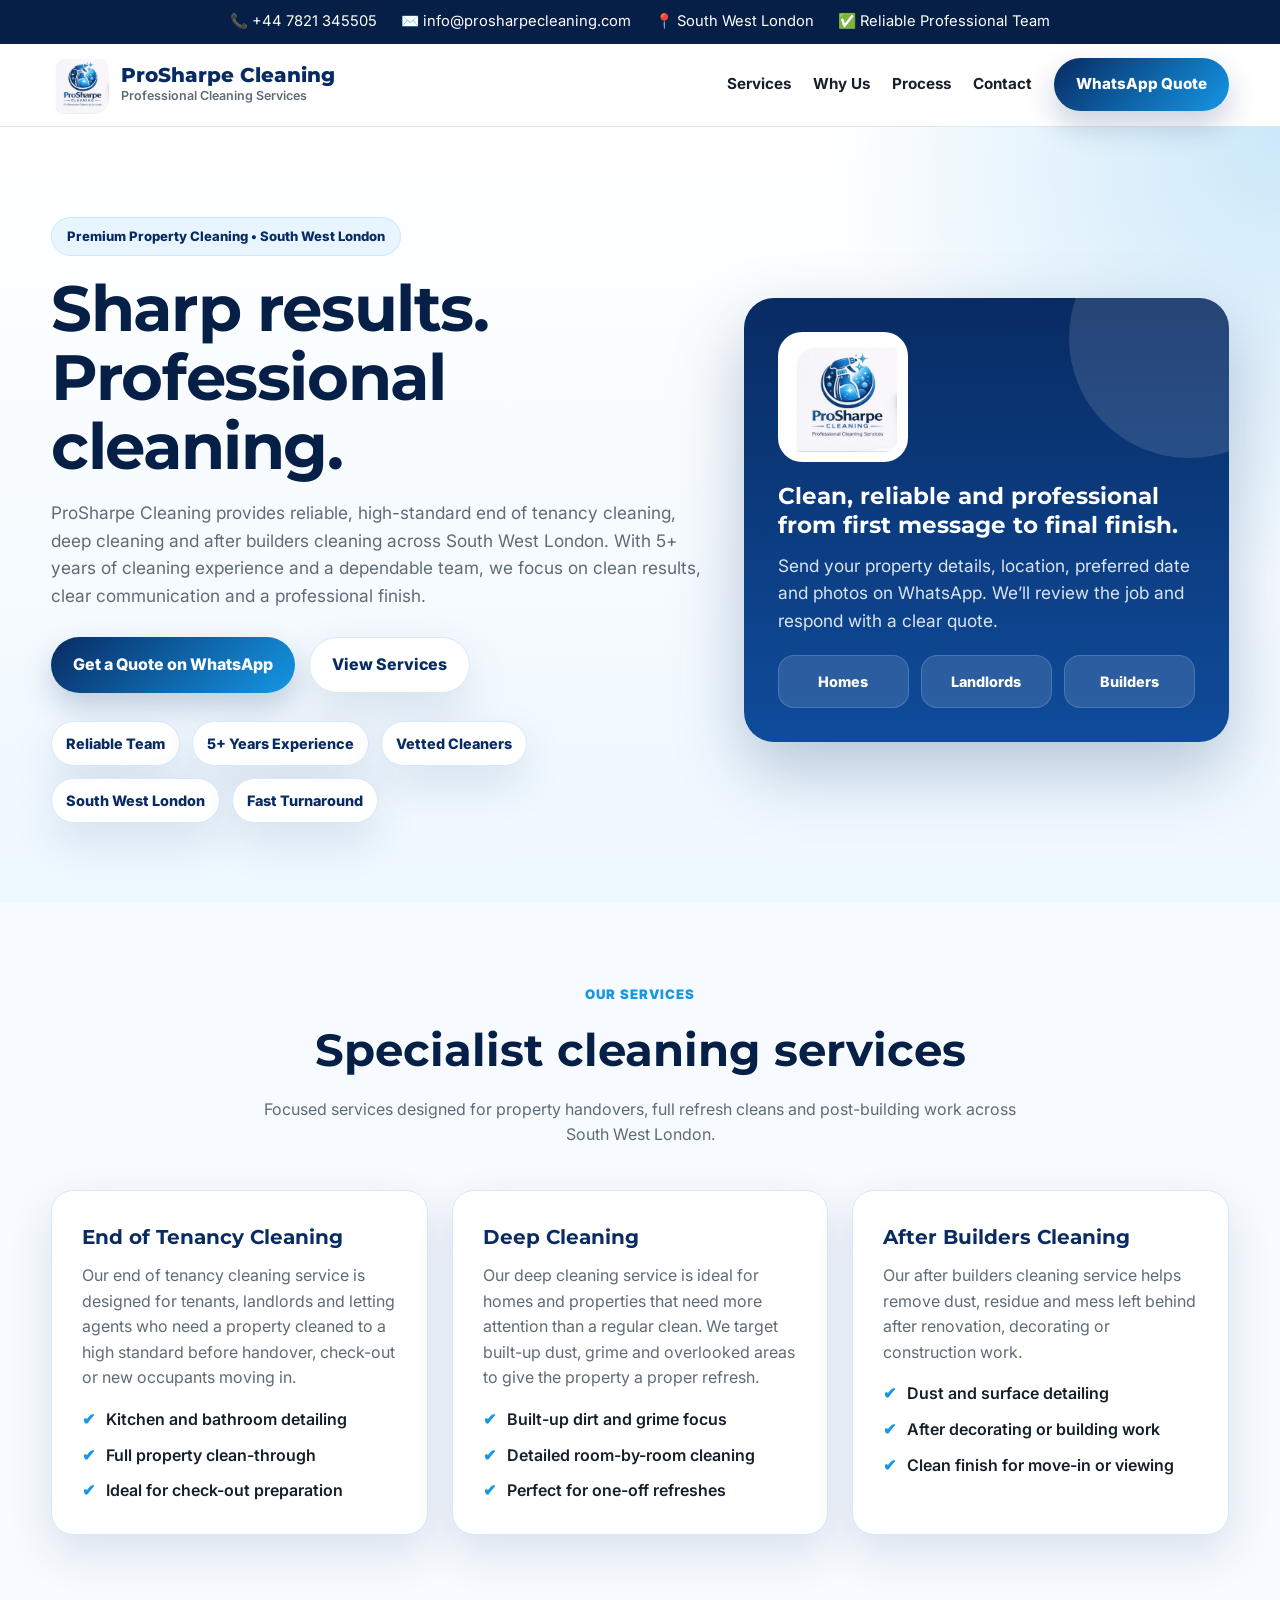
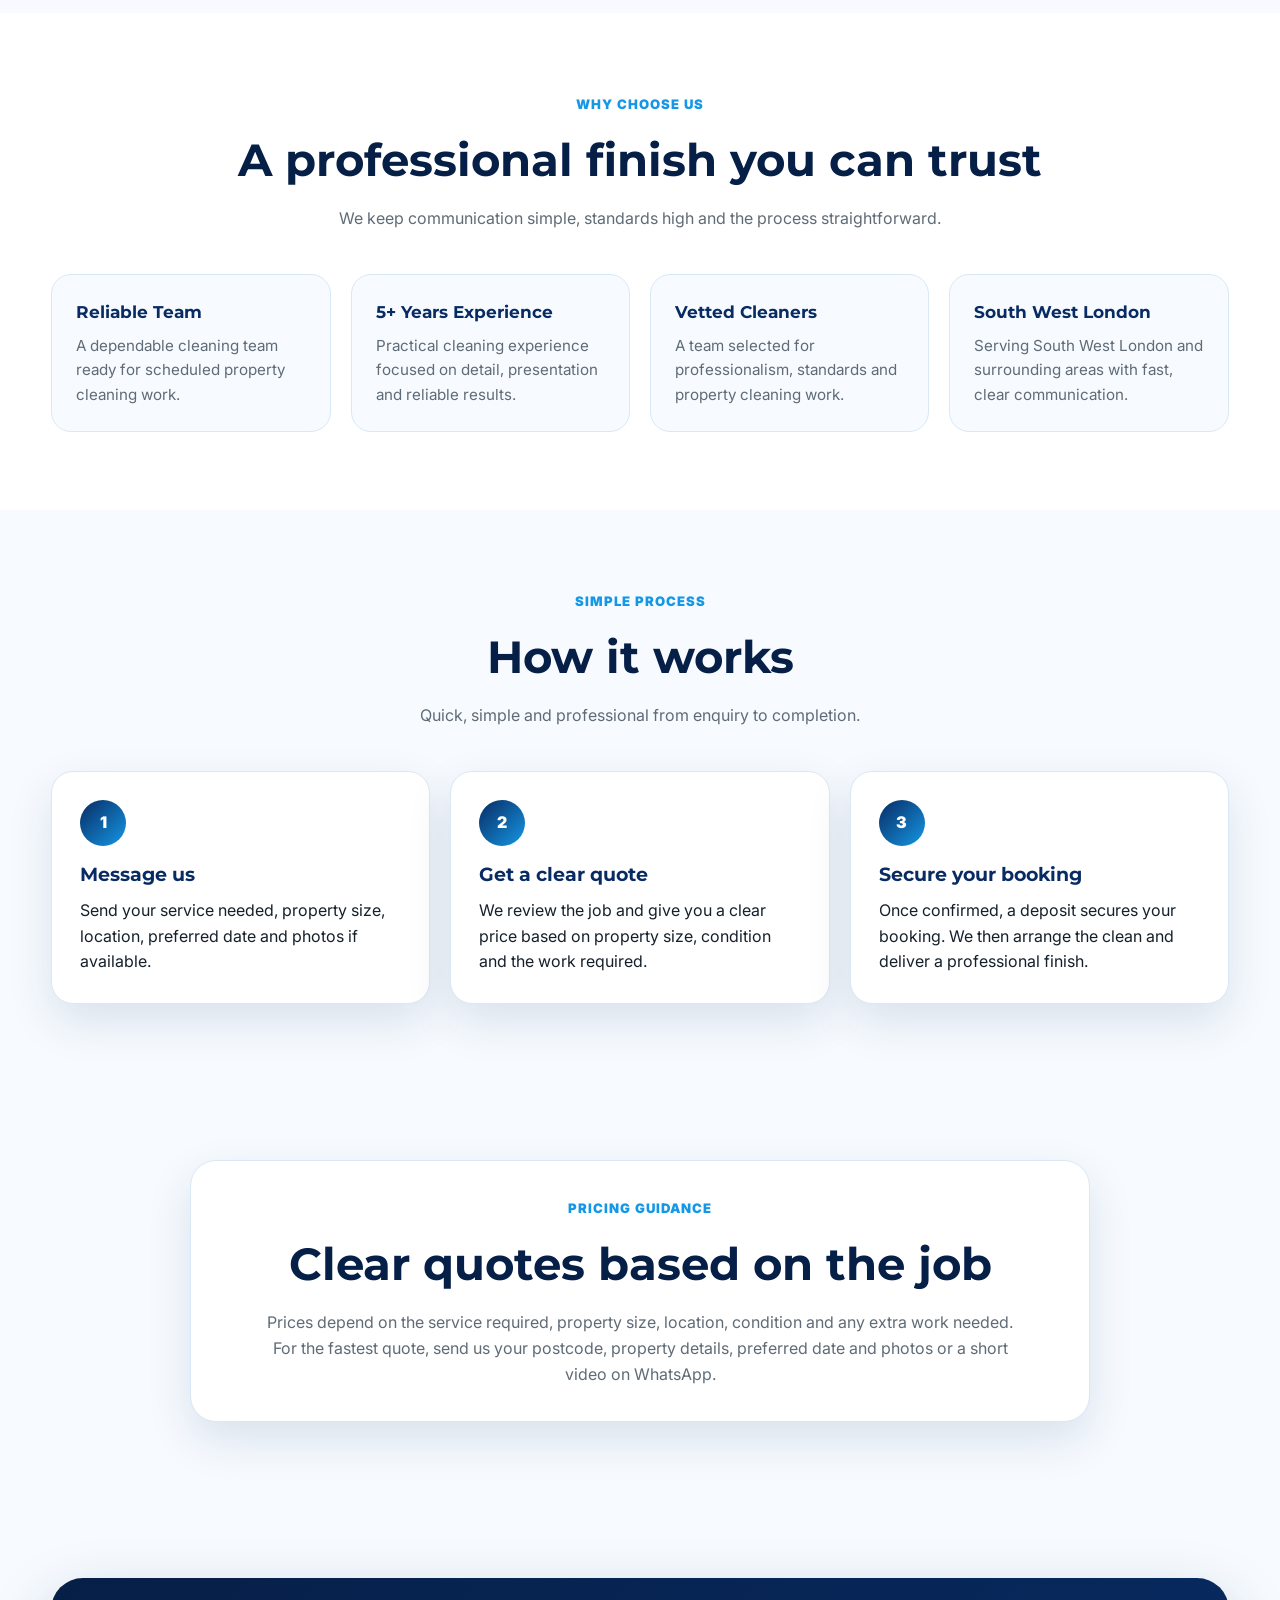
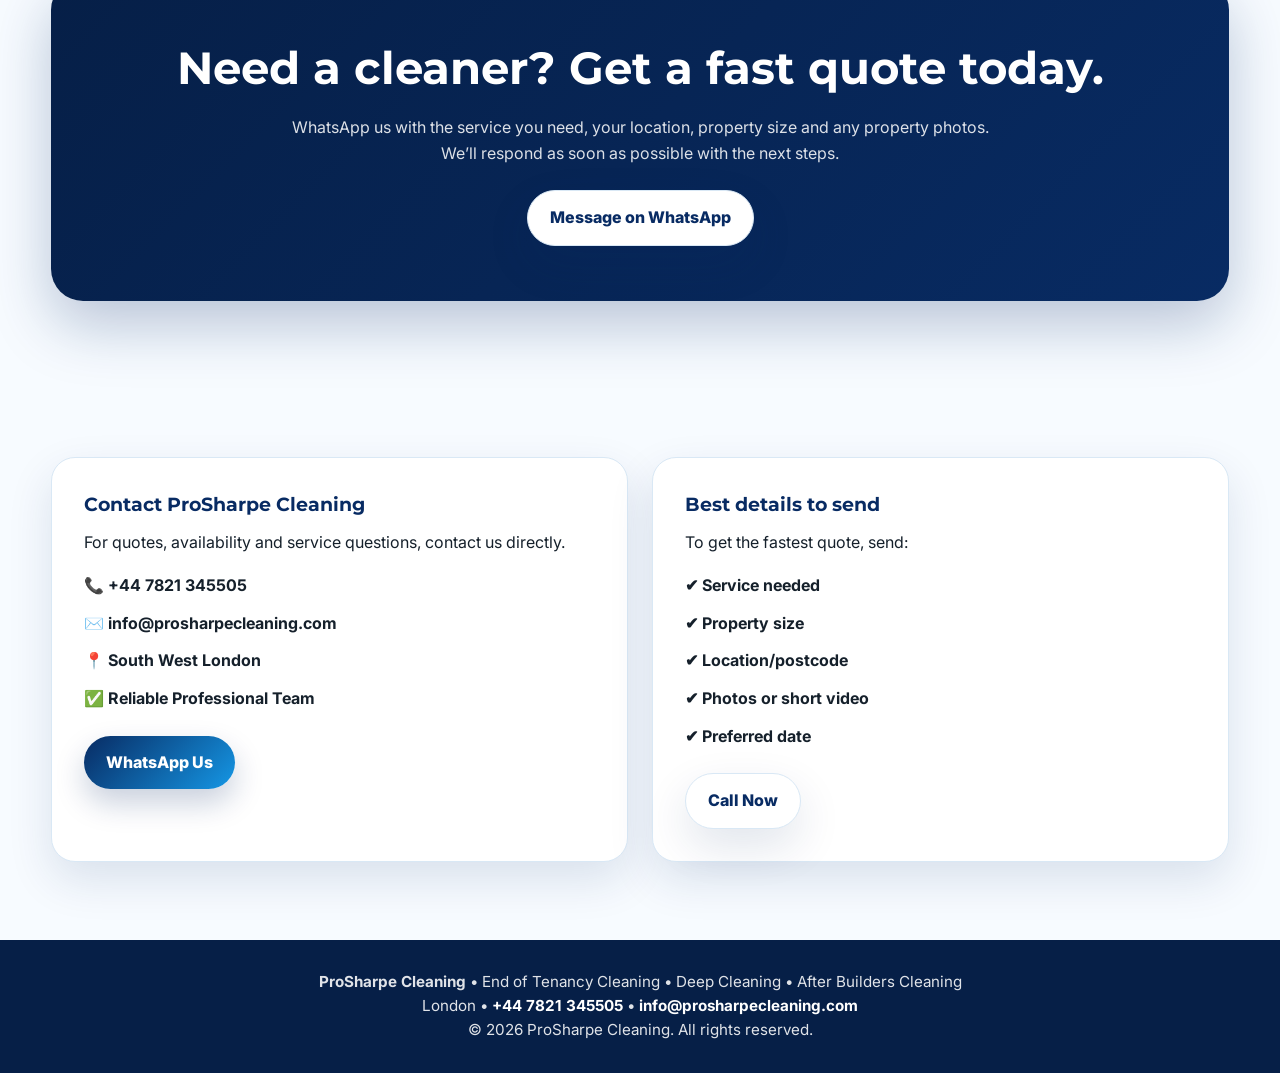
==== commit 7e5e2bb7: "Update index.html" ====
--- a/index.html
+++ b/index.html
@@ -5,7 +5,7 @@
   <meta name="viewport" content="width=device-width, initial-scale=1.0" />
 
   <title>ProSharpe Cleaning | Premium Cleaning Services in London</title>
-  <meta name="description" content="ProSharpe Cleaning provides insured end of tenancy cleaning, deep cleaning and after builders cleaning across South West London." />
+  <meta name="description" content="ProSharpe Cleaning provides end of tenancy cleaning, deep cleaning and after builders cleaning across South West London." />
 
   <link rel="preconnect" href="https://fonts.googleapis.com">
   <link rel="preconnect" href="https://fonts.gstatic.com" crossorigin>
@@ -162,11 +162,12 @@
 
     h1{
       font-family:'Montserrat',sans-serif;
-      font-size:clamp(2.45rem,5vw,4.4rem);
+      font-size:clamp(2.35rem,5vw,4.05rem);
       line-height:1.08;
       color:var(--navy-dark);
       margin-bottom:18px;
-      max-width:760px;
+      max-width:720px;
+      letter-spacing:-1.4px;
     }
 
     .hero p{
@@ -235,7 +236,7 @@
 
     .hero-card h3{
       font-family:'Montserrat',sans-serif;
-      font-size:1.6rem;
+      font-size:1.45rem;
       line-height:1.25;
       margin-bottom:12px;
       position:relative;
@@ -412,10 +413,6 @@
       margin:auto;
     }
 
-    .pricing-note h2{
-      margin-bottom:12px;
-    }
-
     .pricing-note p{
       color:var(--muted);
       max-width:760px;
@@ -505,7 +502,7 @@
       }
 
       .hero{
-        padding:60px 0;
+        padding:58px 0;
       }
 
       .hero-actions{
@@ -519,6 +516,11 @@
       .brand img{
         width:52px;
         height:52px;
+      }
+
+      h1{
+        font-size:2.25rem;
+        letter-spacing:-0.8px;
       }
     }
   </style>
@@ -531,7 +533,7 @@
       <span>📞 +44 7821 345505</span>
       <span>✉️ info@prosharpecleaning.com</span>
       <span>📍 South West London</span>
-      <span>✅ Insured Cleaning Service</span>
+      <span>✅ Reliable Professional Team</span>
     </div>
   </div>
 
@@ -563,14 +565,12 @@
       <div class="container">
         <div class="hero-grid">
           <div>
-            <div class="eyebrow">Insured Property Cleaning • South West London</div>
-
-            <h1>Professional cleaning that makes every property look sharp.</h1>
+            <div class="eyebrow">Premium Property Cleaning • South West London</div>
+
+            <h1>Sharp results. Professional cleaning.</h1>
 
             <p>
-              ProSharpe Cleaning provides reliable, high-standard cleaning services for tenants, landlords,
-              homeowners, builders and property professionals across South West London. With 5+ years of cleaning experience,
-              an insured service and a reliable team, we focus on clean results, clear communication and a professional finish.
+              ProSharpe Cleaning provides reliable, high-standard end of tenancy cleaning, deep cleaning and after builders cleaning across South West London. With 5+ years of cleaning experience and a dependable team, we focus on clean results, clear communication and a professional finish.
             </p>
 
             <div class="hero-actions">
@@ -579,11 +579,11 @@
             </div>
 
             <div class="trust-points">
-              <span>Insured Service</span>
+              <span>Reliable Team</span>
               <span>5+ Years Experience</span>
               <span>Vetted Cleaners</span>
               <span>South West London</span>
-              <span>Deposit to Secure Booking</span>
+              <span>Fast Turnaround</span>
             </div>
           </div>
 
@@ -618,7 +618,7 @@
           <div class="card">
             <h3>End of Tenancy Cleaning</h3>
             <p>
-              Our end of tenancy cleaning service is designed for tenants, landlords and letting agents who need a property cleaned to a high standard before handover, check-out or new occupants moving in. We focus on the key areas that matter most, including kitchens, bathrooms, surfaces, floors, internal cupboards and general room-by-room presentation. Whether you are preparing to leave a rented property or need a fast turnaround between tenants, we help make the property look clean, fresh and ready.
+              Our end of tenancy cleaning service is designed for tenants, landlords and letting agents who need a property cleaned to a high standard before handover, check-out or new occupants moving in.
             </p>
             <ul>
               <li>Kitchen and bathroom detailing</li>
@@ -630,7 +630,7 @@
           <div class="card">
             <h3>Deep Cleaning</h3>
             <p>
-              Our deep cleaning service is ideal for homes and properties that need more attention than a regular clean. We target built-up dust, grime, marks and overlooked areas to give the property a proper refresh. This service is suitable for one-off cleans, seasonal cleans, moving into a new property or preparing a home for guests, viewings or regular upkeep. We work room by room with attention to detail so the final result feels cleaner, sharper and more comfortable.
+              Our deep cleaning service is ideal for homes and properties that need more attention than a regular clean. We target built-up dust, grime and overlooked areas to give the property a proper refresh.
             </p>
             <ul>
               <li>Built-up dirt and grime focus</li>
@@ -642,7 +642,7 @@
           <div class="card">
             <h3>After Builders Cleaning</h3>
             <p>
-              Our after builders cleaning service helps remove dust, residue and mess left behind after renovation, decorating or construction work. Building work can leave fine dust across surfaces, floors, windowsills, skirting boards and fittings, so we focus on turning the space from a worksite into a clean and presentable property. This service is suitable for homeowners, builders, landlords and property managers who need a professional clean before move-in, photos, viewings or final handover.
+              Our after builders cleaning service helps remove dust, residue and mess left behind after renovation, decorating or construction work.
             </p>
             <ul>
               <li>Dust and surface detailing</li>
@@ -666,8 +666,8 @@
 
         <div class="why-grid">
           <div class="why-box">
-            <h3>Insured Service</h3>
-            <p>Professional cleaning support with insurance in place for added peace of mind.</p>
+            <h3>Reliable Team</h3>
+            <p>A dependable cleaning team ready for scheduled property cleaning work.</p>
           </div>
 
           <div class="why-box">
@@ -677,7 +677,7 @@
 
           <div class="why-box">
             <h3>Vetted Cleaners</h3>
-            <p>A reliable team selected for professionalism, standards and property cleaning work.</p>
+            <p>A team selected for professionalism, standards and property cleaning work.</p>
           </div>
 
           <div class="why-box">
@@ -758,7 +758,7 @@
               <li>📞 <a href="tel:+447821345505">+44 7821 345505</a></li>
               <li>✉️ <a href="mailto:info@prosharpecleaning.com">info@prosharpecleaning.com</a></li>
               <li>📍 South West London</li>
-              <li>✅ Insured Cleaning Service</li>
+              <li>✅ Reliable Professional Team</li>
             </ul>
 
             <a class="btn btn-primary" href="https://wa.me/447821345505?text=Hi%20ProSharpe%20Cleaning%2C%20I%27d%20like%20a%20quote%20please.%20Service%20needed%3A%20%0AProperty%20size%3A%20%0ALocation%2Fpostcode%3A%20%0APreferred%20date%3A%20" target="_blank" rel="noopener">WhatsApp Us</a>
@@ -787,7 +787,7 @@
   <footer>
     <div class="container">
       <strong>ProSharpe Cleaning</strong> • End of Tenancy Cleaning • Deep Cleaning • After Builders Cleaning<br>
-      South West London • <a href="tel:+447821345505">+44 7821 345505</a> • <a href="mailto:info@prosharpecleaning.com">info@prosharpecleaning.com</a><br>
+      London • <a href="tel:+447821345505">+44 7821 345505</a> • <a href="mailto:info@prosharpecleaning.com">info@prosharpecleaning.com</a><br>
       © 2026 ProSharpe Cleaning. All rights reserved.
     </div>
   </footer>
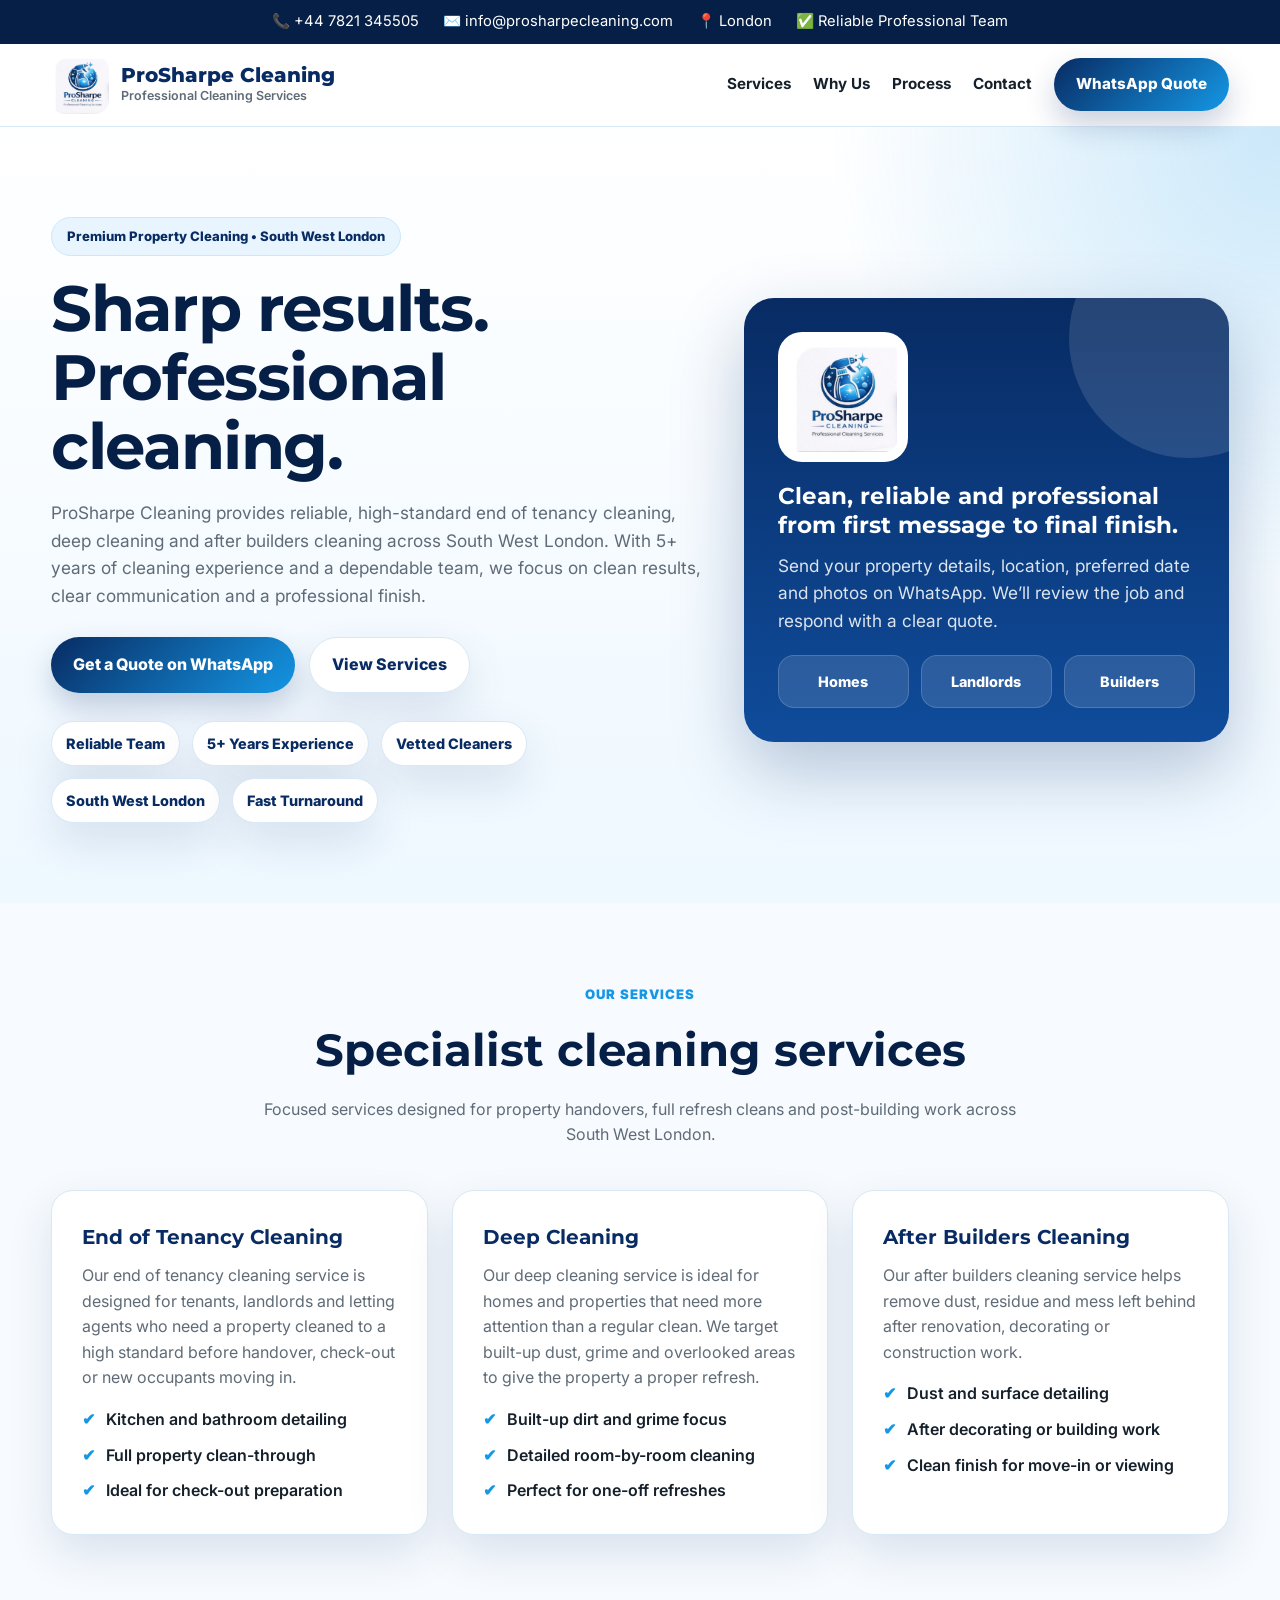
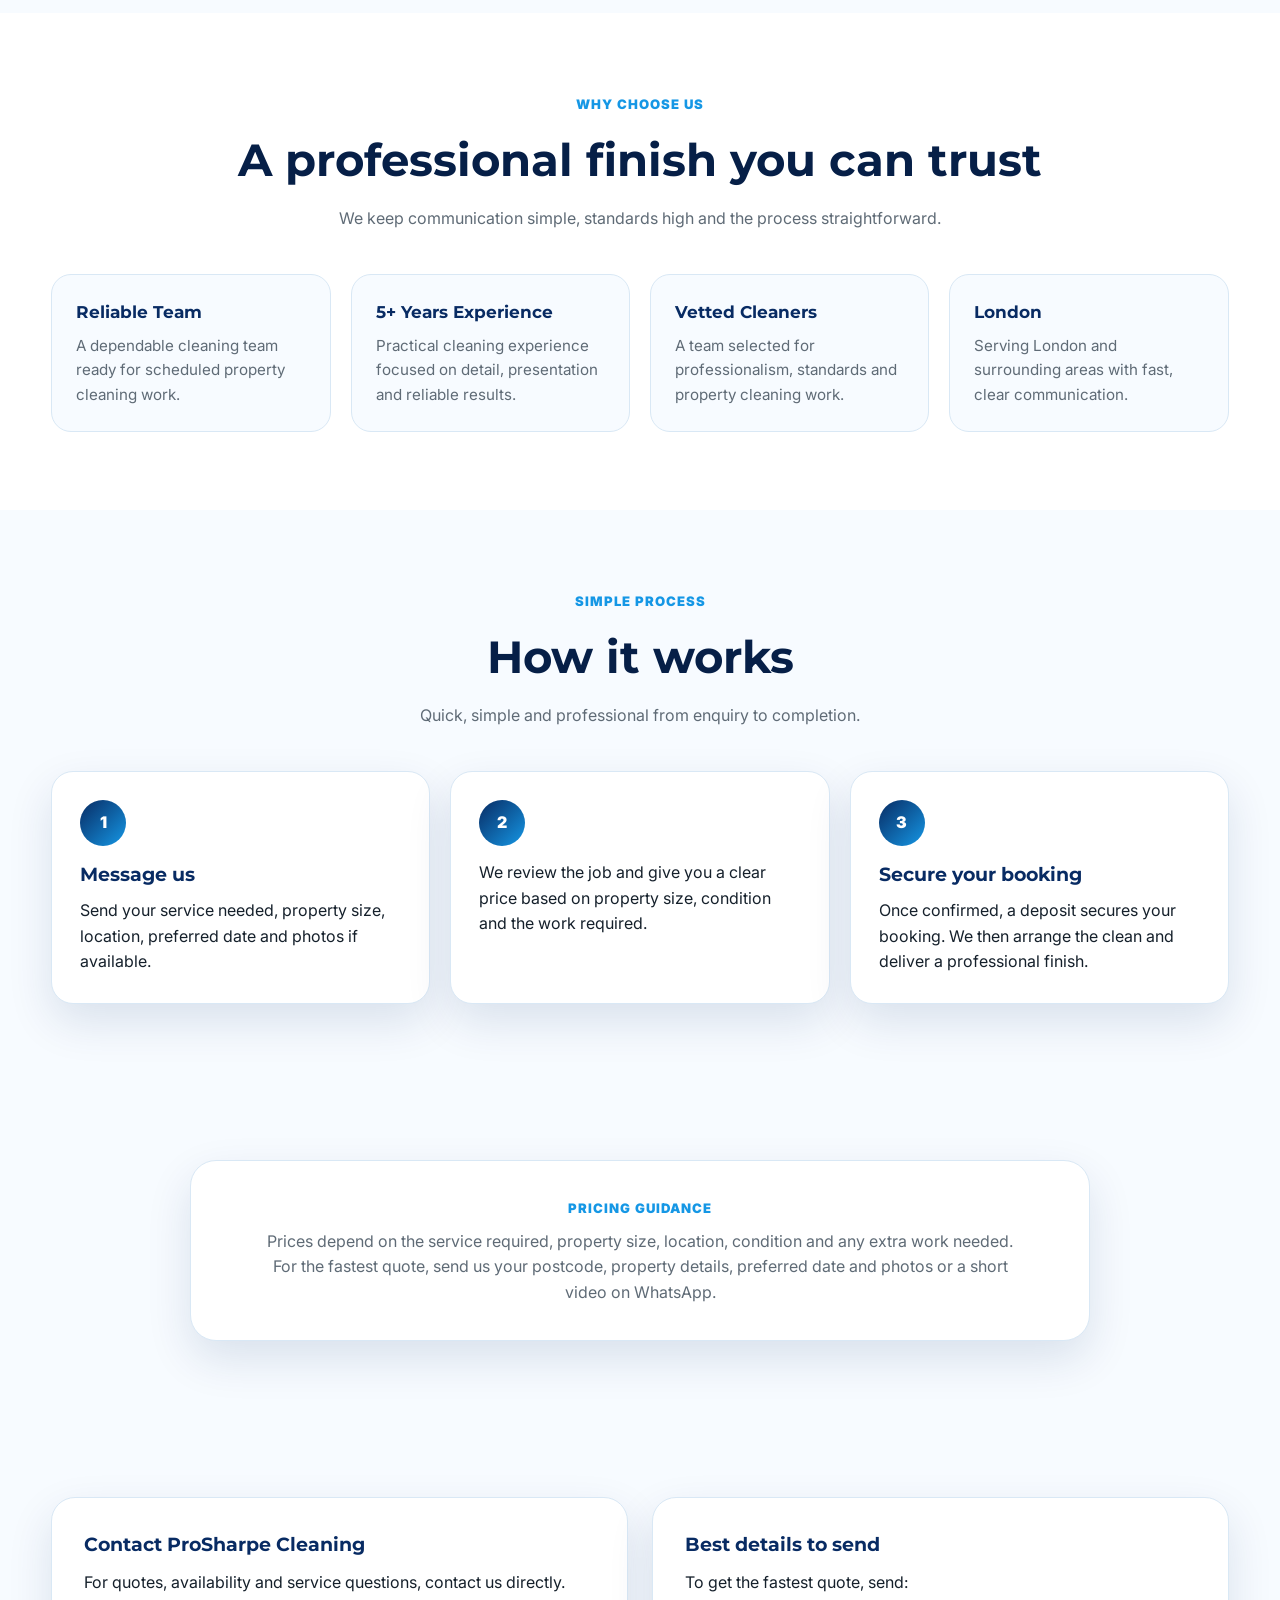
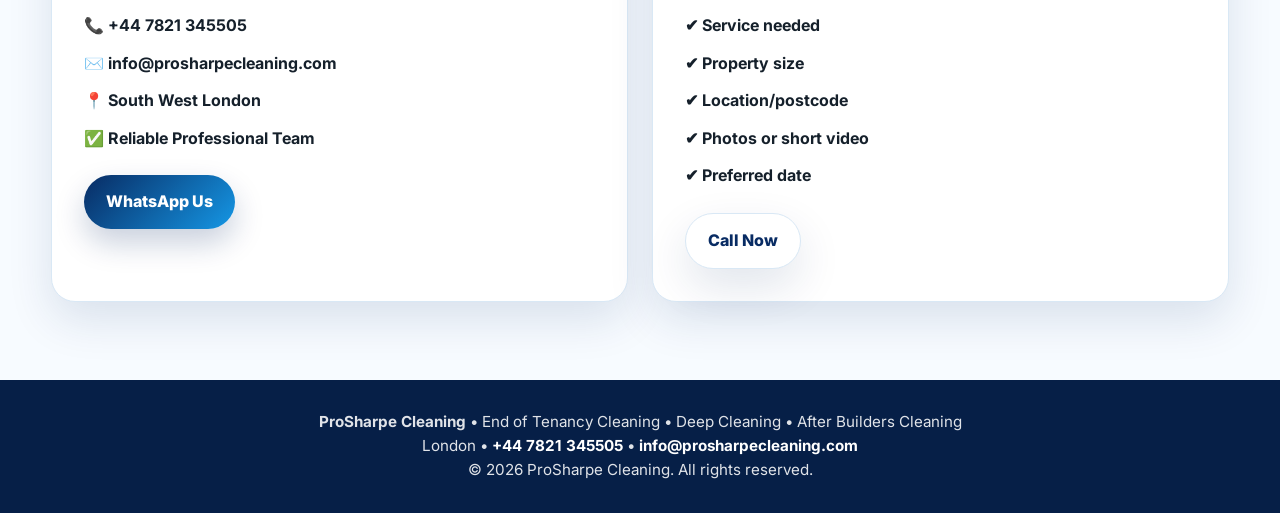
==== commit 9a252a22: "Update index.html" ====
--- a/index.html
+++ b/index.html
@@ -5,7 +5,7 @@
   <meta name="viewport" content="width=device-width, initial-scale=1.0" />
 
   <title>ProSharpe Cleaning | Premium Cleaning Services in London</title>
-  <meta name="description" content="ProSharpe Cleaning provides end of tenancy cleaning, deep cleaning and after builders cleaning across South West London." />
+  <meta name="description" content="ProSharpe Cleaning provides end of tenancy cleaning, deep cleaning and after builders cleaning across London." />
 
   <link rel="preconnect" href="https://fonts.googleapis.com">
   <link rel="preconnect" href="https://fonts.gstatic.com" crossorigin>
@@ -532,7 +532,7 @@
     <div class="container">
       <span>📞 +44 7821 345505</span>
       <span>✉️ info@prosharpecleaning.com</span>
-      <span>📍 South West London</span>
+      <span>📍 London</span>
       <span>✅ Reliable Professional Team</span>
     </div>
   </div>
@@ -681,8 +681,8 @@
           </div>
 
           <div class="why-box">
-            <h3>South West London</h3>
-            <p>Serving South West London and surrounding areas with fast, clear communication.</p>
+            <h3>London</h3>
+            <p>Serving London and surrounding areas with fast, clear communication.</p>
           </div>
         </div>
       </div>
@@ -707,8 +707,8 @@
 
           <div class="step">
             <div class="num">2</div>
-            <h3>Get a clear quote</h3>
-            <p>We review the job and give you a clear price based on property size, condition and the work required.</p>
+        
+             <p>We review the job and give you a clear price based on property size, condition and the work required.</p>
           </div>
 
           <div class="step">
@@ -724,25 +724,11 @@
       <div class="container">
         <div class="pricing-note">
           <span class="label">Pricing Guidance</span>
-          <h2>Clear quotes based on the job</h2>
+          
           <p>
             Prices depend on the service required, property size, location, condition and any extra work needed.
             For the fastest quote, send us your postcode, property details, preferred date and photos or a short video on WhatsApp.
           </p>
-        </div>
-      </div>
-    </section>
-
-    <section>
-      <div class="container">
-        <div class="cta">
-          <h2>Need a cleaner? Get a fast quote today.</h2>
-          <p>
-            WhatsApp us with the service you need, your location, property size and any property photos.
-            We’ll respond as soon as possible with the next steps.
-          </p>
-
-          <a class="btn btn-secondary" href="https://wa.me/447821345505?text=Hi%20ProSharpe%20Cleaning%2C%20I%27d%20like%20a%20quote%20please.%20Service%20needed%3A%20%0AProperty%20size%3A%20%0ALocation%2Fpostcode%3A%20%0APreferred%20date%3A%20" target="_blank" rel="noopener">Message on WhatsApp</a>
         </div>
       </div>
     </section>
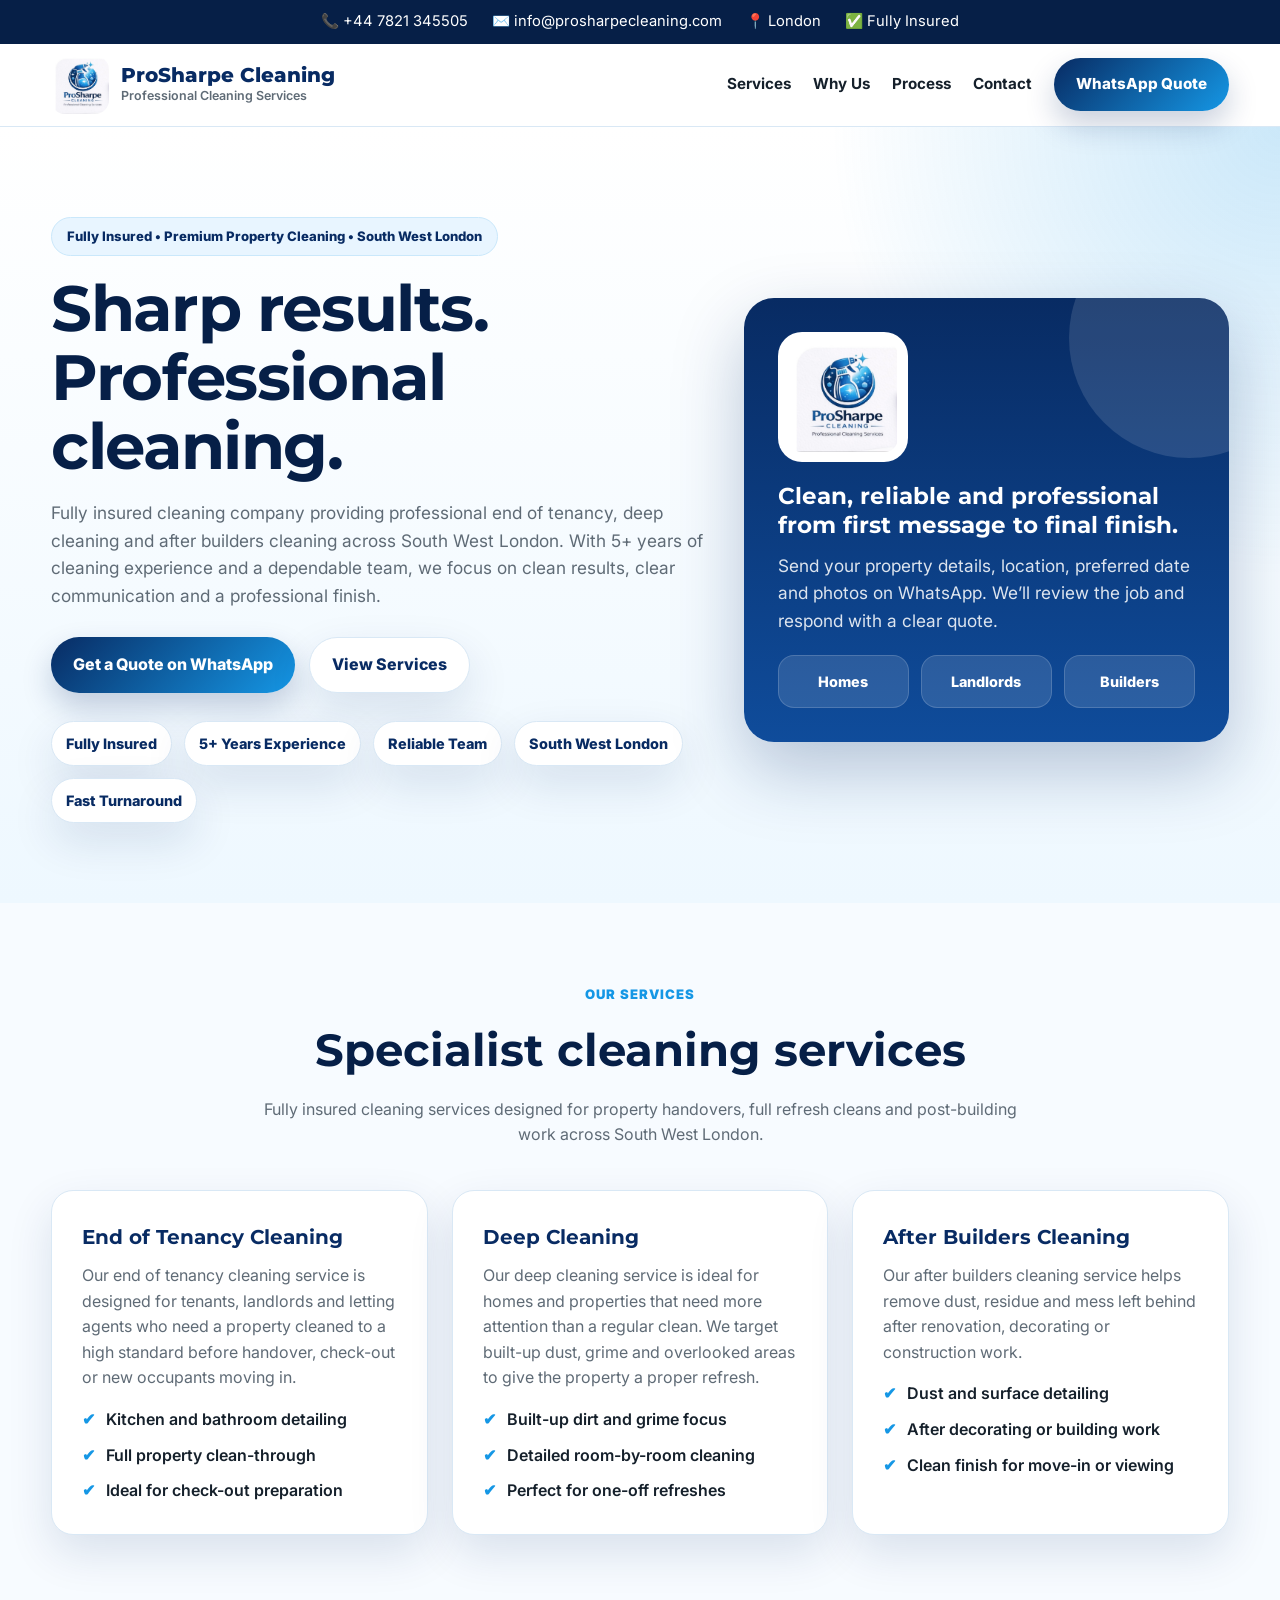
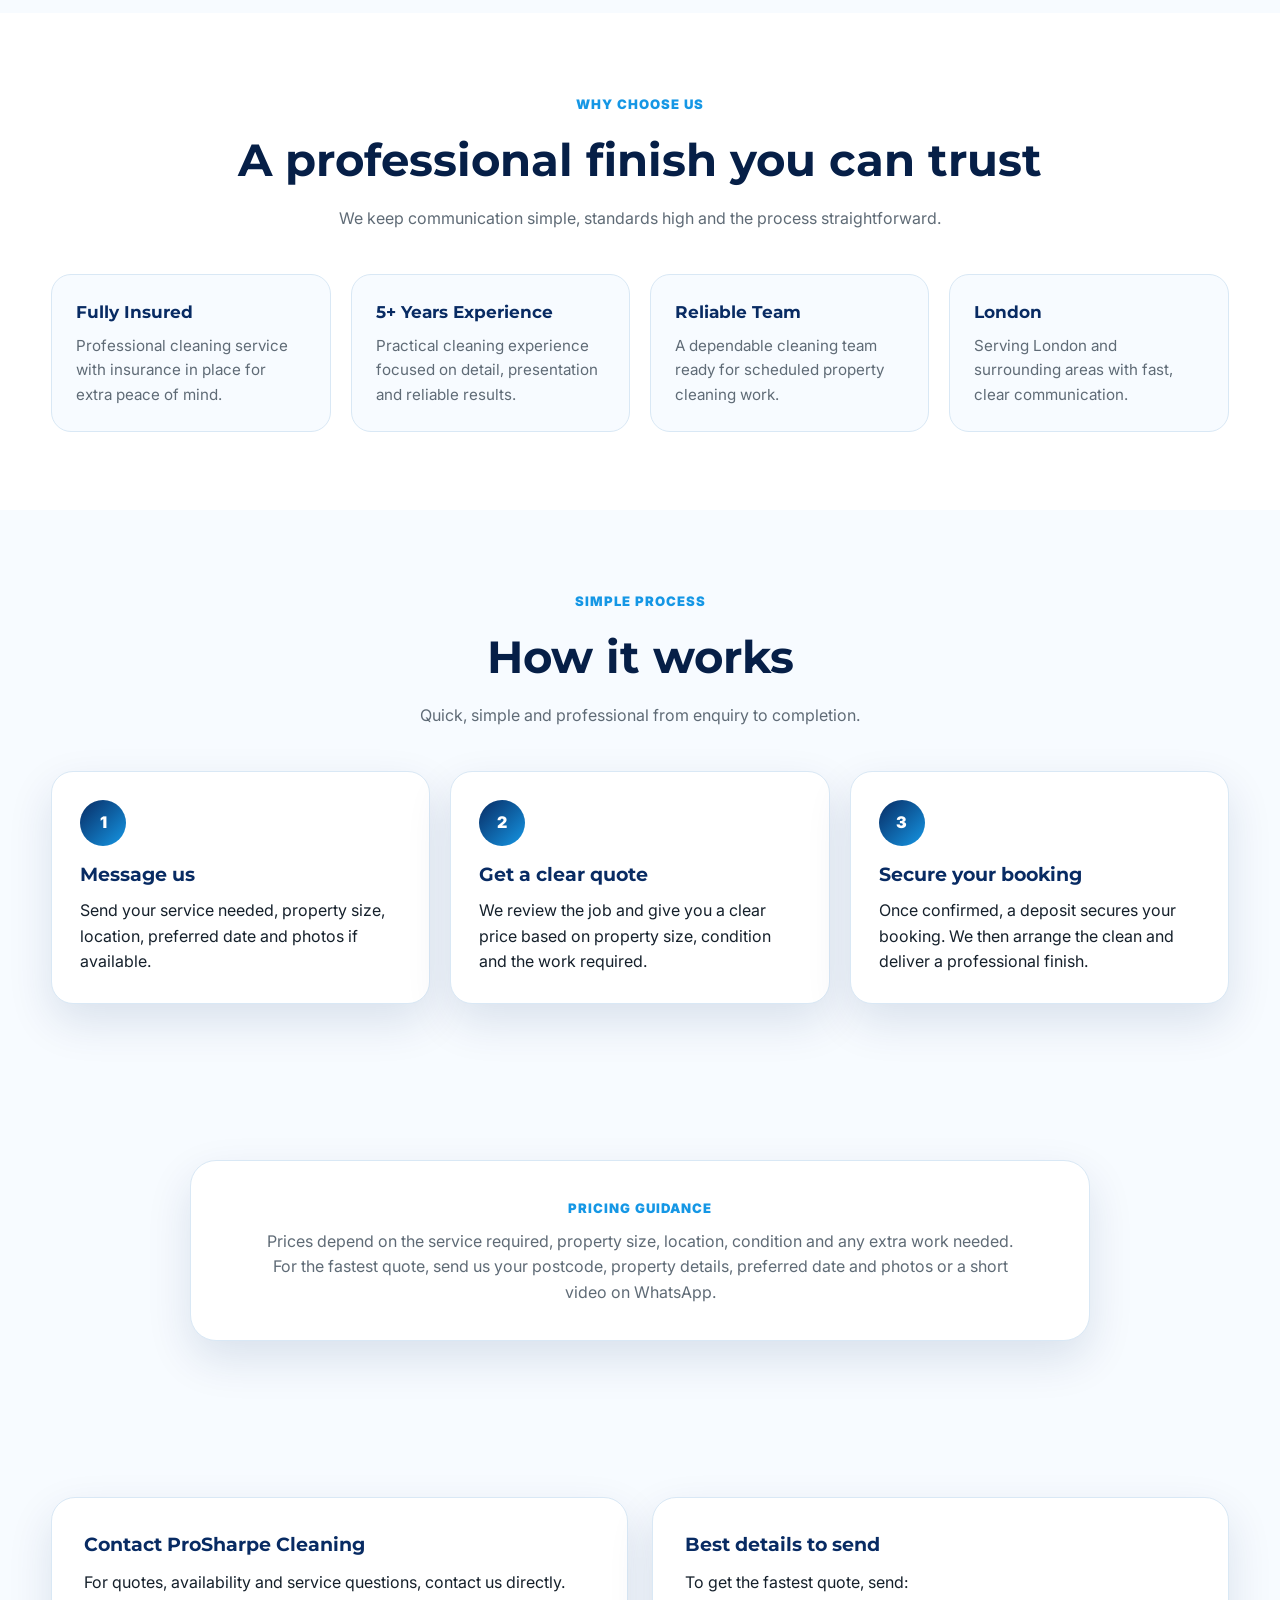
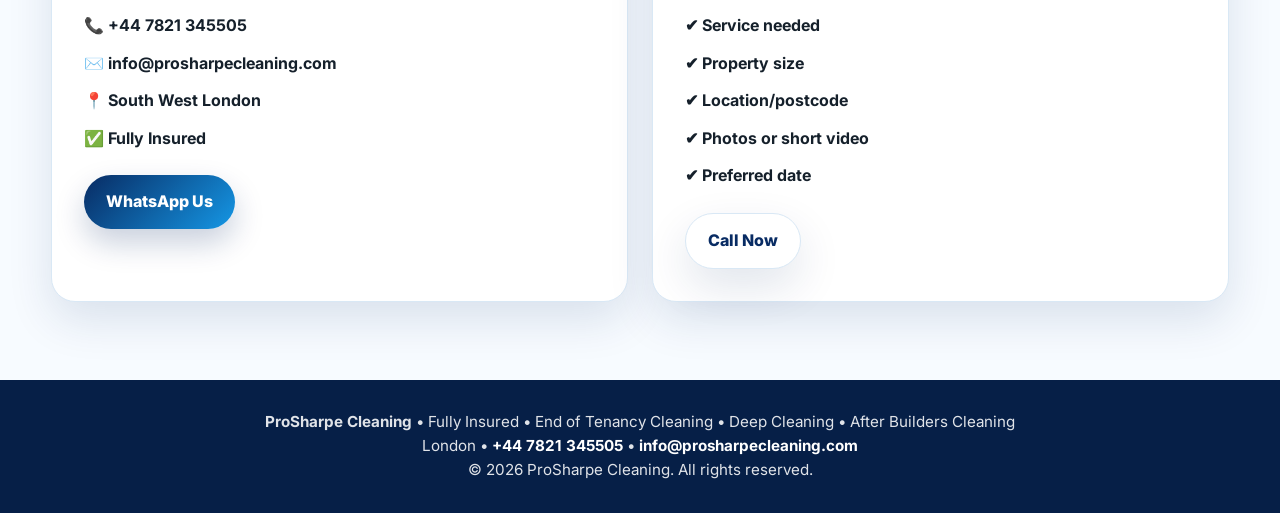
==== commit 291f904d: "Update index.html" ====
--- a/index.html
+++ b/index.html
@@ -5,7 +5,7 @@
   <meta name="viewport" content="width=device-width, initial-scale=1.0" />
 
   <title>ProSharpe Cleaning | Premium Cleaning Services in London</title>
-  <meta name="description" content="ProSharpe Cleaning provides end of tenancy cleaning, deep cleaning and after builders cleaning across London." />
+  <meta name="description" content="ProSharpe Cleaning is a fully insured cleaning company providing end of tenancy cleaning, deep cleaning and after builders cleaning across South West London." />
 
   <link rel="preconnect" href="https://fonts.googleapis.com">
   <link rel="preconnect" href="https://fonts.gstatic.com" crossorigin>
@@ -419,22 +419,6 @@
       margin:auto;
     }
 
-    .cta{
-      background:linear-gradient(135deg,var(--navy-dark),var(--navy));
-      color:white;
-      text-align:center;
-      border-radius:32px;
-      padding:55px 25px;
-      box-shadow:0 24px 60px rgba(8,43,99,0.26);
-    }
-
-    .cta h2{color:white;}
-    .cta p{
-      color:rgba(255,255,255,0.86);
-      max-width:720px;
-      margin:0 auto 24px;
-    }
-
     .contact-grid{
       display:grid;
       grid-template-columns:1fr 1fr;
@@ -533,7 +517,7 @@
       <span>📞 +44 7821 345505</span>
       <span>✉️ info@prosharpecleaning.com</span>
       <span>📍 London</span>
-      <span>✅ Reliable Professional Team</span>
+      <span>✅ Fully Insured</span>
     </div>
   </div>
 
@@ -565,12 +549,12 @@
       <div class="container">
         <div class="hero-grid">
           <div>
-            <div class="eyebrow">Premium Property Cleaning • South West London</div>
+            <div class="eyebrow">Fully Insured • Premium Property Cleaning • South West London</div>
 
             <h1>Sharp results. Professional cleaning.</h1>
 
             <p>
-              ProSharpe Cleaning provides reliable, high-standard end of tenancy cleaning, deep cleaning and after builders cleaning across South West London. With 5+ years of cleaning experience and a dependable team, we focus on clean results, clear communication and a professional finish.
+              Fully insured cleaning company providing professional end of tenancy, deep cleaning and after builders cleaning across South West London. With 5+ years of cleaning experience and a dependable team, we focus on clean results, clear communication and a professional finish.
             </p>
 
             <div class="hero-actions">
@@ -579,9 +563,9 @@
             </div>
 
             <div class="trust-points">
+              <span>Fully Insured</span>
+              <span>5+ Years Experience</span>
               <span>Reliable Team</span>
-              <span>5+ Years Experience</span>
-              <span>Vetted Cleaners</span>
               <span>South West London</span>
               <span>Fast Turnaround</span>
             </div>
@@ -610,7 +594,7 @@
           <span class="label">Our Services</span>
           <h2>Specialist cleaning services</h2>
           <p>
-            Focused services designed for property handovers, full refresh cleans and post-building work across South West London.
+            Fully insured cleaning services designed for property handovers, full refresh cleans and post-building work across South West London.
           </p>
         </div>
 
@@ -666,8 +650,8 @@
 
         <div class="why-grid">
           <div class="why-box">
-            <h3>Reliable Team</h3>
-            <p>A dependable cleaning team ready for scheduled property cleaning work.</p>
+            <h3>Fully Insured</h3>
+            <p>Professional cleaning service with insurance in place for extra peace of mind.</p>
           </div>
 
           <div class="why-box">
@@ -676,8 +660,8 @@
           </div>
 
           <div class="why-box">
-            <h3>Vetted Cleaners</h3>
-            <p>A team selected for professionalism, standards and property cleaning work.</p>
+            <h3>Reliable Team</h3>
+            <p>A dependable cleaning team ready for scheduled property cleaning work.</p>
           </div>
 
           <div class="why-box">
@@ -707,8 +691,8 @@
 
           <div class="step">
             <div class="num">2</div>
-        
-             <p>We review the job and give you a clear price based on property size, condition and the work required.</p>
+            <h3>Get a clear quote</h3>
+            <p>We review the job and give you a clear price based on property size, condition and the work required.</p>
           </div>
 
           <div class="step">
@@ -724,7 +708,6 @@
       <div class="container">
         <div class="pricing-note">
           <span class="label">Pricing Guidance</span>
-          
           <p>
             Prices depend on the service required, property size, location, condition and any extra work needed.
             For the fastest quote, send us your postcode, property details, preferred date and photos or a short video on WhatsApp.
@@ -744,7 +727,7 @@
               <li>📞 <a href="tel:+447821345505">+44 7821 345505</a></li>
               <li>✉️ <a href="mailto:info@prosharpecleaning.com">info@prosharpecleaning.com</a></li>
               <li>📍 South West London</li>
-              <li>✅ Reliable Professional Team</li>
+              <li>✅ Fully Insured</li>
             </ul>
 
             <a class="btn btn-primary" href="https://wa.me/447821345505?text=Hi%20ProSharpe%20Cleaning%2C%20I%27d%20like%20a%20quote%20please.%20Service%20needed%3A%20%0AProperty%20size%3A%20%0ALocation%2Fpostcode%3A%20%0APreferred%20date%3A%20" target="_blank" rel="noopener">WhatsApp Us</a>
@@ -772,7 +755,7 @@
 
   <footer>
     <div class="container">
-      <strong>ProSharpe Cleaning</strong> • End of Tenancy Cleaning • Deep Cleaning • After Builders Cleaning<br>
+      <strong>ProSharpe Cleaning</strong> • Fully Insured • End of Tenancy Cleaning • Deep Cleaning • After Builders Cleaning<br>
       London • <a href="tel:+447821345505">+44 7821 345505</a> • <a href="mailto:info@prosharpecleaning.com">info@prosharpecleaning.com</a><br>
       © 2026 ProSharpe Cleaning. All rights reserved.
     </div>
